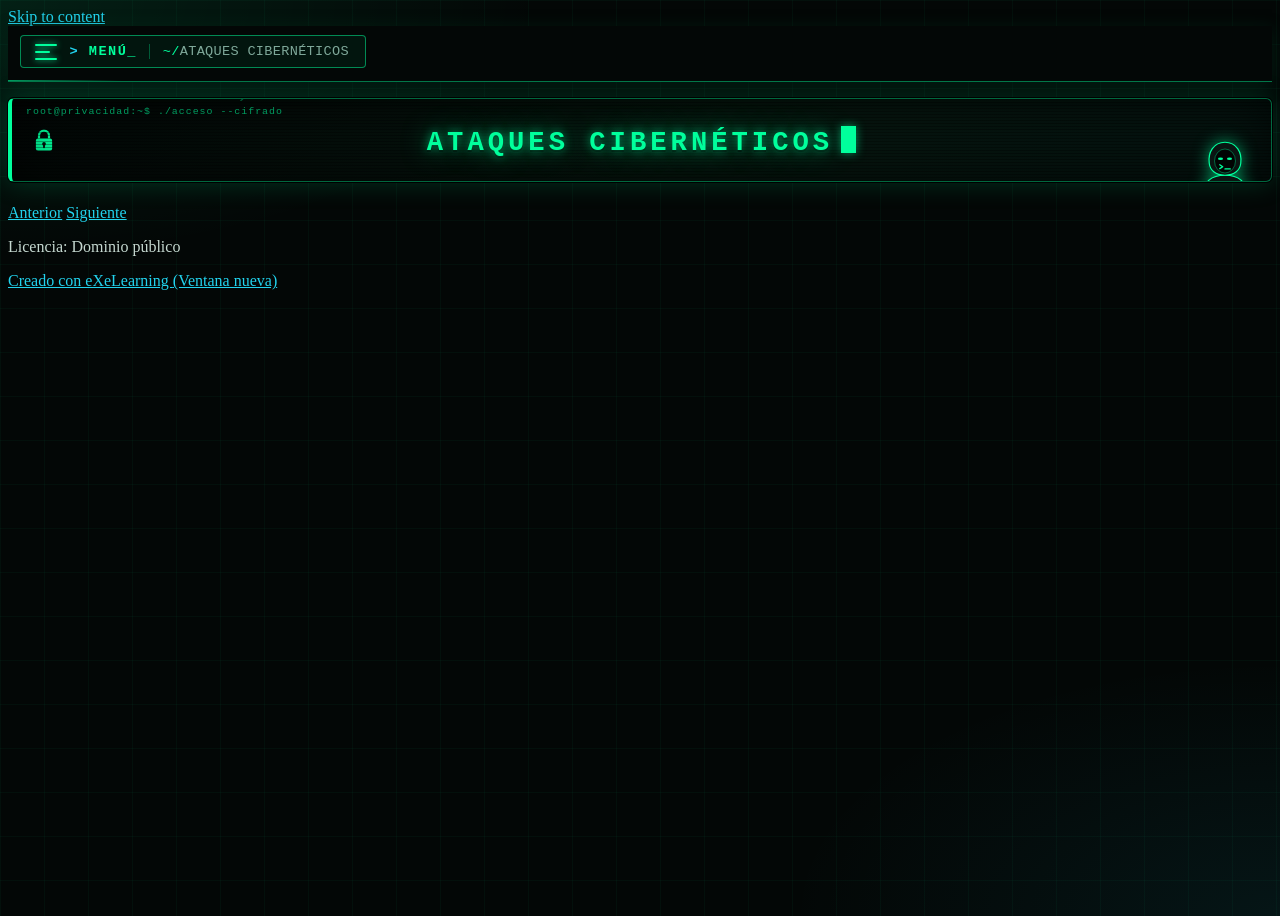
==== seguridad-y-privacidad-de-la-comunicacion_web/html/ataques-ciberneticos.html @ 0cee9935 "Actualización del sitio" ====
<!DOCTYPE html>
<html lang="es" id="exe-page-mvj1wdok-emo0sahao">
<head>
<meta charset="utf-8">
<meta name="generator" content="eXeLearning v4.0.5">
<meta name="viewport" content="width=device-width, initial-scale=1">
<title>ATAQUES CIBERNÉTICOS | Seguridad y Privacidad de la Comunicación</title>
<link rel="icon" type="image/x-icon" href="../libs/favicon.ico">
<script>document.querySelector("html").classList.add("js");</script><script src="../libs/jquery/jquery.min.js"> </script><script src="../libs/common_i18n.js"> </script><script src="../libs/common.js"> </script><script src="../libs/exe_export.js"> </script><script src="../libs/bootstrap/bootstrap.bundle.min.js"> </script><link rel="stylesheet" href="../libs/bootstrap/bootstrap.min.css">
<link rel="stylesheet" href="../content/css/base.css"><script src="../theme/style.js"> </script><link rel="stylesheet" href="../theme/content.css">
</head>
<body class="exe-export exe-web-site">
<script>document.body.className+=" js"</script>
<div class="exe-content exe-export pre-js siteNav-hidden"><a href="#page-mvj1wdok-emo0sahao" id="skipNav">Skip to content</a> <nav id="siteNav">
<ul>
<li> <a href="../index.html" class="main-node no-ch">INTRODUCCIÓN</a>
</li>
<li> <a href="../html/objetivo.html" class="no-ch">OBJETIVO</a>
</li>
<li class="current-page-parent"> <a href="../html/desarrollo-de-temas.html" class="daddy">DESARROLLO DE TEMAS</a>
<ul class="other-section">
<li class="active"> <a href="../html/ataques-ciberneticos.html" class="active no-ch">ATAQUES CIBERNÉTICOS</a>
</li>
<li> <a href="../html/principios-de-la-seguridad-confidencialidad-integr.html" class="no-ch">PRINCIPIOS DE LA SEGURIDAD: CONFIDENCIALIDAD, INTEGRIDAD Y DISPONIBILIDAD</a>
</li>
<li> <a href="../html/comunicacion-digital-y-sus-riesgos.html" class="no-ch">COMUNICACIÓN DIGITAL Y SUS RIESGOS</a>
</li>
<li> <a href="../html/buenas-practicas-de-seguridad-y-privacidad.html" class="no-ch">BUENAS PRÁCTICAS DE SEGURIDAD Y PRIVACIDAD</a>
</li>
<li> <a href="../html/marco-legal-en-mexico.html" class="no-ch">MARCO LEGAL EN MÉXICO</a>
</li>
<li> <a href="../html/que-hacer-si-eres-victima-de-un-fraude.html" class="no-ch">QUÉ HACER SI ERES VICTIMA DE UN FRAUDE</a>
</li>
</ul>
</li>
<li> <a href="../html/referencias.html" class="no-ch">REFERENCIAS</a>
</li>
</ul>
</nav><main id="page-mvj1wdok-emo0sahao" class="page"> 
<header class="main-header">
<div class="package-header"><p class="package-title">Seguridad y Privacidad de la Comunicación</p></div>
<div class="page-header"><h1 class="page-title">ATAQUES CIBERNÉTICOS</h1></div>
</header><div id="page-content-page-mvj1wdok-emo0sahao" class="page-content">

</div></main><div class="nav-buttons">
<a href="../html/desarrollo-de-temas.html" title="Anterior" class="nav-button nav-button-left"><span>Anterior</span></a>
<a href="../html/principios-de-la-seguridad-confidencialidad-integr.html" title="Siguiente" class="nav-button nav-button-right"><span>Siguiente</span></a>
</div>
<footer id="siteFooter"><div id="siteFooterContent"> <div id="packageLicense" class=""> <p> <span class="license-label">Licencia: </span><span class="license">Dominio público</span></p>
</div>
</div></footer>
</div>
<p id="made-with-eXe"> <a href="https://exelearning.net/" target="_blank" rel="noopener"> <span>Creado con eXeLearning <span>(Ventana nueva)</span></span></a></p>
</body>
</html>
---- seguridad-y-privacidad-de-la-comunicacion_web/theme/content.css ----
/* ==========================================================
   ESTILO: PRIVACIDAD HACKER (v1)  ·  eXeLearning
   Terminal oscura, verde neón y lluvia de código. Pensado para
   contenidos de privacidad, seguridad y hacking ético.
   IMPORTANTE: solo se estilan clases del CONTENIDO (y la barra
   de navegación de la página exportada), nunca elementos
   genéricos (button, nav, h1, a...) para no alterar la interfaz
   del editor.
   ========================================================== */

:root {
  --hk-bg: #030706;
  --hk-panel: #07110e;
  --hk-green: #00ff9c;
  --hk-cyan: #22d3ee;
  --hk-red: #ff3b5c;
  --hk-amber: #ffb703;
  --hk-ink: #c5d8d0;
  --hk-muted: #7fa89a;
  --hk-line: rgba(0, 255, 156, .28);
  --hk-mono: "JetBrains Mono", "Fira Code", "Cascadia Code", "Cascadia Mono", Consolas, "Courier New", monospace;
  --hk-sans: "Segoe UI", "Inter", system-ui, -apple-system, "Helvetica Neue", Arial, sans-serif;

  /* color del título (cambia cada 10 s) */
  --hk-title-color: #00ff9c;
  --hk-title-glow: rgba(0, 255, 156, .55);

  /* dibujos incrustados */
  --hk-hood: url("data:image/svg+xml,%3Csvg xmlns='http://www.w3.org/2000/svg' viewBox='0 0 64 72'%3E%3Cpath d='M4 72C4 54 16 47 32 47s28 7 28 25z' fill='%230a1512' stroke='%2300ff9c' stroke-width='1.6' stroke-linejoin='round'/%3E%3Cpath d='M32 3C17 3 9 16 11 31c1 9 8 16 21 16s20-7 21-16C55 16 47 3 32 3z' fill='%230a1512' stroke='%2300ff9c' stroke-width='1.6'/%3E%3Cellipse cx='32' cy='28' rx='14' ry='16' fill='%23010403' stroke='%2300ff9c' stroke-opacity='.5'/%3E%3Cellipse cx='26' cy='25' rx='3.4' ry='1.8' fill='%2300ff9c'/%3E%3Cellipse cx='38' cy='25' rx='3.4' ry='1.8' fill='%2300ff9c'/%3E%3Cpath d='M25 33l4 2.6-4 2.6' fill='none' stroke='%2300ff9c' stroke-width='1.8' stroke-linecap='round' stroke-linejoin='round'/%3E%3Cpath d='M32 38.5h7' stroke='%2300ff9c' stroke-width='1.8' stroke-linecap='round'/%3E%3Cpath d='M24 58h16M20 64h24' stroke='%2300ff9c' stroke-opacity='.35' stroke-width='1.2' stroke-linecap='round'/%3E%3C/svg%3E");
  --hk-lock: url("data:image/svg+xml,%3Csvg xmlns='http://www.w3.org/2000/svg' viewBox='0 0 32 40'%3E%3Cpath d='M8 18v-5a8 8 0 0 1 16 0v5' fill='none' stroke='%2300ff9c' stroke-width='3.5' stroke-linecap='round'/%3E%3Crect x='3' y='17' width='26' height='20' rx='4' fill='%2300ff9c'/%3E%3Ccircle cx='16' cy='26' r='3' fill='%2304100c'/%3E%3Crect x='14.5' y='27' width='3' height='6' rx='1.5' fill='%2304100c'/%3E%3C/svg%3E");
  --hk-rain: url("data:image/svg+xml,%3Csvg xmlns='http://www.w3.org/2000/svg' width='160' height='220'%3E%3Cg fill='%2300ff9c' font-family='monospace' font-size='13'%3E%3Ctext x='2' y='72' fill-opacity='0.05'%3EF%3C/text%3E%3Ctext x='2' y='89' fill-opacity='0.07'%3E7%3C/text%3E%3Ctext x='2' y='106' fill-opacity='0.1'%3E%25%3C/text%3E%3Ctext x='2' y='123' fill-opacity='0.14'%3E9%3C/text%3E%3Ctext x='2' y='140' fill-opacity='0.2'%3EB%3C/text%3E%3Ctext x='2' y='157' fill-opacity='0.26'%3EA%3C/text%3E%3Ctext x='2' y='174' fill-opacity='0.33'%3E%23%3C/text%3E%3Ctext x='2' y='191' fill-opacity='0.41'%3E7%3C/text%3E%3Ctext x='2' y='208' fill-opacity='0.5'%3EF%3C/text%3E%3Ctext x='18' y='32' fill-opacity='0.05'%3E%23%3C/text%3E%3Ctext x='18' y='49' fill-opacity='0.06'%3EA%3C/text%3E%3Ctext x='18' y='66' fill-opacity='0.08'%3E1%3C/text%3E%3Ctext x='18' y='83' fill-opacity='0.12'%3EF%3C/text%3E%3Ctext x='18' y='100' fill-opacity='0.15'%3EC%3C/text%3E%3Ctext x='18' y='117' fill-opacity='0.2'%3EA%3C/text%3E%3Ctext x='18' y='134' fill-opacity='0.25'%3E1%3C/text%3E%3Ctext x='18' y='151' fill-opacity='0.3'%3E7%3C/text%3E%3Ctext x='18' y='168' fill-opacity='0.36'%3E%23%3C/text%3E%3Ctext x='18' y='185' fill-opacity='0.43'%3E$%3C/text%3E%3Ctext x='18' y='202' fill-opacity='0.5'%3E3%3C/text%3E%3Ctext x='34' y='89' fill-opacity='0.05'%3EE%3C/text%3E%3Ctext x='34' y='106' fill-opacity='0.08'%3EF%3C/text%3E%3Ctext x='34' y='123' fill-opacity='0.15'%3E3%3C/text%3E%3Ctext x='34' y='140' fill-opacity='0.25'%3E$%3C/text%3E%3Ctext x='34' y='157' fill-opacity='0.36'%3E9%3C/text%3E%3Ctext x='34' y='174' fill-opacity='0.5'%3E3%3C/text%3E%3Ctext x='50' y='92' fill-opacity='0.05'%3E0%3C/text%3E%3Ctext x='50' y='109' fill-opacity='0.08'%3E%25%3C/text%3E%3Ctext x='50' y='126' fill-opacity='0.13'%3E7%3C/text%3E%3Ctext x='50' y='143' fill-opacity='0.2'%3E1%3C/text%3E%3Ctext x='50' y='160' fill-opacity='0.29'%3E0%3C/text%3E%3Ctext x='50' y='177' fill-opacity='0.39'%3E0%3C/text%3E%3Ctext x='50' y='194' fill-opacity='0.5'%3EB%3C/text%3E%3Ctext x='66' y='89' fill-opacity='0.05'%3E0%3C/text%3E%3Ctext x='66' y='106' fill-opacity='0.08'%3E%23%3C/text%3E%3Ctext x='66' y='123' fill-opacity='0.13'%3EF%3C/text%3E%3Ctext x='66' y='140' fill-opacity='0.2'%3ED%3C/text%3E%3Ctext x='66' y='157' fill-opacity='0.29'%3EF%3C/text%3E%3Ctext x='66' y='174' fill-opacity='0.39'%3E9%3C/text%3E%3Ctext x='66' y='191' fill-opacity='0.5'%3E%25%3C/text%3E%3Ctext x='82' y='79' fill-opacity='0.05'%3EB%3C/text%3E%3Ctext x='82' y='96' fill-opacity='0.08'%3E3%3C/text%3E%3Ctext x='82' y='113' fill-opacity='0.13'%3EC%3C/text%3E%3Ctext x='82' y='130' fill-opacity='0.2'%3EF%3C/text%3E%3Ctext x='82' y='147' fill-opacity='0.29'%3E0%3C/text%3E%3Ctext x='82' y='164' fill-opacity='0.39'%3E3%3C/text%3E%3Ctext x='82' y='181' fill-opacity='0.5'%3E1%3C/text%3E%3Ctext x='98' y='48' fill-opacity='0.05'%3EE%3C/text%3E%3Ctext x='98' y='65' fill-opacity='0.07'%3E7%3C/text%3E%3Ctext x='98' y='82' fill-opacity='0.1'%3E%25%3C/text%3E%3Ctext x='98' y='99' fill-opacity='0.14'%3E1%3C/text%3E%3Ctext x='98' y='116' fill-opacity='0.2'%3E$%3C/text%3E%3Ctext x='98' y='133' fill-opacity='0.26'%3EC%3C/text%3E%3Ctext x='98' y='150' fill-opacity='0.33'%3ED%3C/text%3E%3Ctext x='98' y='167' fill-opacity='0.41'%3E%23%3C/text%3E%3Ctext x='98' y='184' fill-opacity='0.5'%3EB%3C/text%3E%3Ctext x='114' y='31' fill-opacity='0.05'%3E0%3C/text%3E%3Ctext x='114' y='48' fill-opacity='0.06'%3E1%3C/text%3E%3Ctext x='114' y='65' fill-opacity='0.09'%3E9%3C/text%3E%3Ctext x='114' y='82' fill-opacity='0.13'%3E%23%3C/text%3E%3Ctext x='114' y='99' fill-opacity='0.17'%3E1%3C/text%3E%3Ctext x='114' y='116' fill-opacity='0.23'%3EE%3C/text%3E%3Ctext x='114' y='133' fill-opacity='0.29'%3E1%3C/text%3E%3Ctext x='114' y='150' fill-opacity='0.35'%3E%25%3C/text%3E%3Ctext x='114' y='167' fill-opacity='0.42'%3EC%3C/text%3E%3Ctext x='114' y='184' fill-opacity='0.5'%3EE%3C/text%3E%3Ctext x='130' y='15' fill-opacity='0.05'%3E%25%3C/text%3E%3Ctext x='130' y='32' fill-opacity='0.08'%3E3%3C/text%3E%3Ctext x='130' y='49' fill-opacity='0.15'%3E0%3C/text%3E%3Ctext x='130' y='66' fill-opacity='0.25'%3EB%3C/text%3E%3Ctext x='130' y='83' fill-opacity='0.36'%3EB%3C/text%3E%3Ctext x='130' y='100' fill-opacity='0.5'%3E0%3C/text%3E%3Ctext x='146' y='61' fill-opacity='0.05'%3E$%3C/text%3E%3Ctext x='146' y='78' fill-opacity='0.07'%3EE%3C/text%3E%3Ctext x='146' y='95' fill-opacity='0.1'%3EE%3C/text%3E%3Ctext x='146' y='112' fill-opacity='0.14'%3E1%3C/text%3E%3Ctext x='146' y='129' fill-opacity='0.2'%3E9%3C/text%3E%3Ctext x='146' y='146' fill-opacity='0.26'%3E3%3C/text%3E%3Ctext x='146' y='163' fill-opacity='0.33'%3EB%3C/text%3E%3Ctext x='146' y='180' fill-opacity='0.41'%3E%23%3C/text%3E%3Ctext x='146' y='197' fill-opacity='0.5'%3E3%3C/text%3E%3C/g%3E%3C/svg%3E");
  --hk-rain-layer: var(--hk-rain);
}
/* si style.js dibuja la lluvia en un <canvas>, se quita la de respaldo */
:root.hk-rain-on { --hk-rain-layer: none; }

/* ---------- TÍTULO (página y proyecto): banner de terminal ---------- */
.page-title,
:is(.exe-web-site, .exe-single-page) .package-title {
  position: relative;
  isolation: isolate;
  box-sizing: border-box;
  min-height: 84px;
  margin: 1rem 0 1.4rem;
  padding: 1.3rem clamp(90px, 13vw, 170px) .9rem;
  display: flex;
  align-items: center;
  justify-content: center;
  overflow: hidden;
  text-align: center;
  font-family: var(--hk-mono);
  font-size: clamp(1.1rem, 2.6vw, 1.7rem);
  font-weight: 800;
  line-height: 1.25;
  letter-spacing: 4px;
  text-transform: uppercase;
  color: var(--hk-title-color);
  text-shadow: 0 0 10px var(--hk-title-glow), 0 0 26px var(--hk-title-glow), 0 2px 0 #000;
  border: 1px solid rgba(0, 255, 156, .4);
  border-left: 4px solid var(--hk-green);
  border-radius: 6px;
  box-shadow: 0 0 0 1px #000, 0 0 28px rgba(0, 255, 156, .18), inset 0 0 50px rgba(0, 0, 0, .65);
  background-color: #020605;
  background-image:
    repeating-linear-gradient(0deg, rgba(0, 0, 0, .30) 0 1px, transparent 1px 3px),
    linear-gradient(100deg, transparent 0, rgba(0, 255, 156, .12) 50%, transparent 100%),
    var(--hk-lock),
    var(--hk-rain-layer),
    linear-gradient(135deg, #020605, #07160f 55%, #04120f);
  background-repeat: repeat, no-repeat, no-repeat, repeat, no-repeat;
  background-size: auto, 40% 100%, 20px 26px, 160px 220px, 100% 100%;
  background-position: 0 0, -70% 0, 22px 50%, 0 0, 0 0;
  animation:
    hk-bg 9s linear infinite,
    hk-glitch 6s infinite,
    hk-title-colors 50s linear infinite;
}

/* prompt de consola arriba a la izquierda */
.page-title::before,
:is(.exe-web-site, .exe-single-page) .package-title::before {
  content: "root@privacidad:~$ ./acceso --cifrado";
  position: absolute;
  top: 7px;
  left: 14px;
  z-index: 2;
  color: rgba(0, 255, 156, .6);
  font-size: .62rem;
  font-weight: 400;
  letter-spacing: 1px;
  text-transform: none;
  text-shadow: none;
  white-space: nowrap;
  pointer-events: none;
}
/* encapuchado flotando a la derecha */
.page-title::after,
:is(.exe-web-site, .exe-single-page) .package-title::after {
  content: "";
  position: absolute;
  top: 50%;
  right: 22px;
  z-index: 2;
  width: 48px;
  height: 54px;
  background: var(--hk-hood) center / contain no-repeat;
  filter: drop-shadow(0 0 8px rgba(0, 255, 156, .55));
  pointer-events: none;
  animation: hk-float 6s ease-in-out infinite;
}

@keyframes hk-float {
  0%, 100% { transform: translateY(-56%) rotate(-3deg); }
  50%      { transform: translateY(-44%) rotate(3deg); }
}
/* barrido de luz + lluvia de respaldo (sin JavaScript) */
@keyframes hk-bg {
  from { background-position: 0 0, -70% 0, 22px 50%, 0 0, 0 0; }
  to   { background-position: 0 0, 170% 0, 22px 50%, 0 440px, 0 0; }
}
/* interferencia: breves saltos con aberración cromática */
@keyframes hk-glitch {
  0%, 90%, 100% {
    text-shadow: 0 0 10px var(--hk-title-glow), 0 0 26px var(--hk-title-glow), 0 2px 0 #000;
    transform: none;
  }
  91% { text-shadow: -3px 0 var(--hk-red), 3px 0 var(--hk-cyan), 0 0 12px var(--hk-title-glow); transform: translateX(-2px); }
  93% { text-shadow: 3px 0 var(--hk-red), -3px 0 var(--hk-cyan), 0 0 12px var(--hk-title-glow); transform: translateX(2px); }
  95% { text-shadow: -2px 1px var(--hk-red), 2px -1px var(--hk-cyan), 0 0 12px var(--hk-title-glow); transform: translateX(-1px); }
  97% { text-shadow: 2px 0 var(--hk-cyan), 0 0 12px var(--hk-title-glow); transform: none; }
}

/* ---------- COLOR DEL TÍTULO: cambia cada 10 s ----------
   - Con style.js: el color se elige AL AZAR de la paleta cada 10 s.
   - Sin style.js: se recorre la paleta en orden, también cada 10 s. */
@keyframes hk-title-colors {
  0%, 18%   { --hk-title-color: #00ff9c; --hk-title-glow: rgba(0, 255, 156, .55); }
  20%, 38%  { --hk-title-color: #22d3ee; --hk-title-glow: rgba(34, 211, 238, .55); }
  40%, 58%  { --hk-title-color: #ffb703; --hk-title-glow: rgba(255, 183, 3, .50); }
  60%, 78%  { --hk-title-color: #ff3b5c; --hk-title-glow: rgba(255, 59, 92, .50); }
  80%, 98%  { --hk-title-color: #b794ff; --hk-title-glow: rgba(183, 148, 255, .50); }
  100%      { --hk-title-color: #00ff9c; --hk-title-glow: rgba(0, 255, 156, .55); }
}
.hk-rand :is(.page-title, .package-title) {
  animation: hk-bg 9s linear infinite, hk-glitch 6s infinite;
  transition: color 1.2s ease;
}

/* lienzo de la lluvia de código (lo crea style.js) */
.hk-rain {
  position: absolute;
  inset: 0;
  z-index: -1;
  width: 100%;
  height: 100%;
  opacity: .42;
  pointer-events: none;
}
/* texto descifrado y cursor de bloque (los crea style.js) */
.hk-w { text-wrap: balance; }
.hk-t { position: relative; }
.hk-cursor {
  display: inline-block;
  width: .55em;
  height: 1em;
  margin-left: .3em;
  vertical-align: -.12em;
  background: currentColor;
  box-shadow: 0 0 10px var(--hk-title-glow);
  animation: hk-blink 1s steps(1) infinite;
}
@keyframes hk-blink { 50% { opacity: 0; } }

/* ---------- CAJAS DE CONTENIDO (iDevices) ----------
   Ventana de terminal: panel oscuro liso con esquinas marcadas. */
.box {
  position: relative;
  color: var(--hk-ink);
  color-scheme: dark;
  border: 1px solid var(--hk-line);
  border-radius: 6px;
  box-shadow: 0 0 0 1px rgba(0, 0, 0, .55), 0 2px 12px rgba(0, 0, 0, .35);
  /* fondo liso y mate: sin patrones para no cansar la vista */
  background: #0a1411;
  transition: border-color .25s, box-shadow .25s;
}
/* texto de lectura en un verde-gris suave (no blanco puro) */
.box-content :is(p, li, td, th, dd, dt) { color: var(--hk-ink); }
.box-content :is(h2, h3, h4) { color: #a8f0d4; }
.box:hover {
  border-color: rgba(0, 255, 156, .55);
  box-shadow: 0 0 0 1px rgba(0, 0, 0, .55), 0 0 18px rgba(0, 255, 156, .10);
}
/* esquinas tipo "mira" */
.box::before,
.box::after {
  content: "";
  position: absolute;
  width: 16px;
  height: 16px;
  border: 0 solid var(--hk-green);
  pointer-events: none;
}
.box::before { top: -1px; left: -1px; border-top-width: 2px; border-left-width: 2px; border-top-left-radius: 6px; }
.box::after  { right: -1px; bottom: -1px; border-right-width: 2px; border-bottom-width: 2px; border-bottom-right-radius: 6px; }

.box-title {
  color: var(--hk-green);
  font-family: var(--hk-mono);
  font-weight: 700;
  letter-spacing: .5px;
  text-shadow: 0 0 10px rgba(0, 255, 156, .35);
}
.box-title::before { content: "> "; color: var(--hk-cyan); }
.exe-web-site .box-head {
  padding-bottom: .5rem;
  border-bottom: 1px dashed rgba(0, 255, 156, .4);
}

/* botón "Ocultar/Mostrar contenido": botón de terminal */
.exe-web-site :is(.box-toggle, .box-head button) {
  padding: .25rem .85rem;
  color: var(--hk-green);
  font-family: var(--hk-mono);
  font-size: .78rem;
  font-weight: 700;
  letter-spacing: .5px;
  background: rgba(0, 255, 156, .06);
  border: 1px solid rgba(0, 255, 156, .55);
  border-radius: 3px;
  cursor: pointer;
  transition: background .2s, color .2s, box-shadow .2s;
}
.exe-web-site :is(.box-toggle, .box-head button):hover,
.exe-web-site :is(.box-toggle, .box-head button):focus-visible {
  color: #02100b;
  background: var(--hk-green);
  box-shadow: 0 0 14px rgba(0, 255, 156, .5);
  outline: none;
}

/* ---------- TEXTO DE LOS TEMAS (solo dentro del iDevice de texto) ---------- */
.exe-text {
  margin: .6rem 0;
  padding: .9rem 1.3rem;
  color: var(--hk-ink);
  font-family: var(--hk-sans);
  font-size: 1.04rem;
  line-height: 1.8;
  background: rgba(0, 255, 156, .035);
  border-left: 3px solid var(--hk-green);
  border-radius: 0 6px 6px 0;
  box-shadow: inset 0 0 30px rgba(0, 0, 0, .35);
}
.exe-text p { margin: 0 0 .95rem; }
.exe-text p:last-child { margin-bottom: 0; }
.exe-text strong { color: #fff; text-shadow: 0 0 8px rgba(0, 255, 156, .35); }
.exe-text em { color: #bfeee0; }
.exe-text h2, .exe-text h3, .exe-text h4 {
  color: var(--hk-green);
  font-family: var(--hk-mono);
  text-shadow: 0 0 10px rgba(0, 255, 156, .3);
}
.exe-text h2 { padding-bottom: .25rem; border-bottom: 1px solid rgba(0, 255, 156, .5); }
.exe-text h2::before { content: "## "; color: var(--hk-cyan); }
.exe-text h3::before { content: "### "; color: var(--hk-cyan); }
.exe-text a {
  color: var(--hk-cyan);
  text-decoration-style: dotted;
  text-underline-offset: 3px;
}
.exe-text a:hover { color: #fff; text-shadow: 0 0 8px var(--hk-cyan); }
.exe-text li::marker { color: var(--hk-green); }
.exe-text hr { border: 0; border-top: 1px dashed rgba(0, 255, 156, .4); }
/* citas = alertas */
.exe-text blockquote {
  margin: 1.2rem 0;
  padding: .8rem 1.1rem;
  background: rgba(255, 183, 3, .07);
  border-left: 4px solid var(--hk-amber);
  border-radius: 0 6px 6px 0;
}
.exe-text code {
  padding: .1rem .4rem;
  color: var(--hk-green);
  font-family: var(--hk-mono);
  font-size: .92em;
  background: #010504;
  border: 1px solid rgba(0, 255, 156, .25);
  border-radius: 3px;
}
.exe-text pre {
  margin: 1rem 0;
  padding: .9rem 1.1rem;
  overflow-x: auto;
  color: var(--hk-green);
  font-family: var(--hk-mono);
  line-height: 1.55;
  background: #010504;
  border: 1px solid rgba(0, 255, 156, .3);
  border-radius: 4px;
  box-shadow: inset 0 0 24px rgba(0, 255, 156, .05);
}
.exe-text pre code { padding: 0; background: none; border: 0; }
.exe-text table { border-collapse: collapse; }
.exe-text th, .exe-text td { padding: .45rem .8rem; border: 1px solid rgba(0, 255, 156, .3); }
.exe-text th { color: var(--hk-green); font-family: var(--hk-mono); background: rgba(0, 255, 156, .08); }

/* ---------- EXTRAS PARA ESCRIBIR EN EL TEXTO (opcionales) ----------
   <span class="hk-censurado">dato privado</span>  → barra negra; se revela al pasar el cursor
   <div class="hk-terminal">$ nmap -sV 192.168.1.1</div> → bloque de consola */
.hk-censurado {
  padding: 0 .3em;
  color: transparent;
  cursor: help;
  background: repeating-linear-gradient(45deg, #000 0 6px, #12231d 6px 12px);
  border-radius: 2px;
  transition: color .25s, background .25s;
}
.hk-censurado:hover { color: var(--hk-green); background: #000; }
.hk-terminal {
  margin: 1rem 0;
  padding: .8rem 1rem;
  color: var(--hk-green);
  font-family: var(--hk-mono);
  font-size: .95rem;
  white-space: pre-wrap;
  background: #010504;
  border: 1px solid rgba(0, 255, 156, .3);
  border-radius: 4px;
}
.hk-terminal::before {
  content: "root@privacidad:~#";
  display: block;
  margin-bottom: .4rem;
  color: var(--hk-muted);
  font-size: .75rem;
}

/* ---------- VÍDEOS (YouTube, Vimeo, <video>...) ----------
   style.js envuelve cada vídeo en una "ventana de reproducción":
   barra superior con puntos, nombre de archivo e indicador de señal.
   Sin JavaScript queda un marco doble de respaldo. */
.hk-video {
  position: relative;
  box-sizing: border-box;
  display: block;
  width: fit-content;
  max-width: 100%;
  margin: 1.6rem auto;
  padding: 0 12px 12px;
  overflow: hidden;
  background: #020605;
  border: 1px solid rgba(0, 255, 156, .55);
  border-radius: 8px;
  box-shadow: 0 0 0 1px #000, 0 0 32px rgba(0, 255, 156, .2), 0 10px 30px rgba(0, 0, 0, .55);
}
.hk-video-bar {
  display: flex;
  align-items: center;
  gap: .7rem;
  margin: 0 -12px 12px;
  padding: .45rem .8rem;
  text-align: left;
  color: var(--hk-green);
  font-family: var(--hk-mono);
  font-size: .72rem;
  letter-spacing: 1px;
  background: linear-gradient(90deg, rgba(0, 255, 156, .18), rgba(0, 255, 156, .03));
  border-bottom: 1px solid rgba(0, 255, 156, .4);
}
/* tres puntos de ventana: rojo, ámbar y verde */
.hk-video-dots {
  flex: none;
  width: 46px;
  height: 10px;
  background:
    radial-gradient(circle at 5px 5px, var(--hk-red) 4px, transparent 4.6px) 0 0 / 10px 10px no-repeat,
    radial-gradient(circle at 5px 5px, var(--hk-amber) 4px, transparent 4.6px) 18px 0 / 10px 10px no-repeat,
    radial-gradient(circle at 5px 5px, var(--hk-green) 4px, transparent 4.6px) 36px 0 / 10px 10px no-repeat;
}
.hk-video-name {
  flex: 1;
  min-width: 0;
  overflow: hidden;
  white-space: nowrap;
  text-overflow: ellipsis;
}
.hk-video-live { flex: none; color: var(--hk-muted); text-transform: uppercase; }
.hk-video-live::before {
  content: "";
  display: inline-block;
  width: 7px;
  height: 7px;
  margin-right: .45rem;
  vertical-align: 1px;
  background: var(--hk-green);
  border-radius: 50%;
  box-shadow: 0 0 8px var(--hk-green);
  animation: hk-blink 1.4s steps(1) infinite;
}
.hk-video > :is(iframe, video) {
  display: block;
  max-width: 100%;
  margin: 0 auto;
  background: #000;
  border: 1px solid rgba(0, 255, 156, .3);
  border-radius: 4px;
}
/* respaldo sin JavaScript: marco doble con resplandor */
.box :is(iframe[src*="youtube"], iframe[src*="youtu.be"], iframe[src*="vimeo"],
         iframe[src*="dailymotion"], iframe[src*="peertube"], video):not(.hk-in) {
  max-width: 100%;
  margin-block: 14px;
  background: #000;
  border: 1px solid rgba(0, 255, 156, .65);
  border-radius: 6px;
  box-shadow: 0 0 0 6px #020605, 0 0 0 7px rgba(0, 255, 156, .55), 0 0 30px 8px rgba(0, 255, 156, .2);
}
@media (max-width: 520px) {
  .hk-video-dots { display: none; }
}

/* ---------- SOLO EN LA PÁGINA EXPORTADA / VISTA PREVIA ---------- */
:is(.exe-web-site, .exe-single-page) {
  min-height: 100vh;
  color: var(--hk-ink);
  color-scheme: dark;
  background-color: var(--hk-bg);
  background-image:
    radial-gradient(ellipse 60% 40% at 0% 0%, rgba(0, 255, 156, .10), transparent 70%),
    radial-gradient(ellipse 55% 40% at 100% 100%, rgba(34, 211, 238, .07), transparent 70%),
    linear-gradient(rgba(0, 255, 156, .035) 1px, transparent 1px),
    linear-gradient(90deg, rgba(0, 255, 156, .035) 1px, transparent 1px);
  background-size: auto, auto, 44px 44px, 44px 44px;
  background-repeat: no-repeat, no-repeat, repeat, repeat;
  scrollbar-color: rgba(0, 255, 156, .5) #020605;
}
/* enlaces sueltos: bajo peso para que cualquier clase los sobreescriba */
:where(.exe-web-site, .exe-single-page) a { color: var(--hk-cyan); }
:is(.exe-web-site, .exe-single-page) ::selection { color: #02100b; background: var(--hk-green); }

/* ==========================================================
   MENÚ HAMBURGUESA  (☰ → ✕)
   Barra superior fija con el botón de 3 rayas. Al pulsarlo se
   despliega un panel con las páginas numeradas [01], [02]… y un
   encapuchado asomado. Con style.js se abre/cierra al hacer clic;
   sin él, se abre al pasar el cursor o al tocar la barra.
   ========================================================== */
.exe-web-site #siteNav {
  --hk-w: min(330px, calc(100vw - 24px));
  position: sticky;
  top: 0;
  z-index: 1000;
  box-sizing: border-box;
  width: 100%;
  min-height: 56px;
  margin: 0;
  padding: 0;
  float: none;
  background-color: #030706;
  /* línea de escaneo que recorre el borde inferior */
  background-image: linear-gradient(90deg, transparent, var(--hk-green), transparent);
  background-repeat: no-repeat;
  background-size: 30% 1px;
  background-position: -30% 100%;
  border-bottom: 1px solid rgba(0, 255, 156, .45);
  box-shadow: 0 4px 18px rgba(0, 255, 156, .10), 0 4px 14px rgba(0, 0, 0, .6);
  animation: hk-navscan 6s linear infinite;
}
@keyframes hk-navscan { to { background-position: 130% 100%; } }
.exe-web-site #main { margin-left: 0; }

/* --- botón de 3 rayas (lo crea style.js) --- */
.exe-web-site #siteNav .hk-burger {
  display: inline-flex;
  align-items: center;
  gap: .75rem;
  margin: 9px 12px;
  padding: .5rem 1rem .5rem .9rem;
  color: var(--hk-green);
  font-family: var(--hk-mono);
  font-size: .85rem;
  font-weight: 700;
  letter-spacing: 1.5px;
  text-transform: uppercase;
  background: rgba(0, 255, 156, .06);
  border: 1px solid rgba(0, 255, 156, .5);
  border-radius: 4px;
  cursor: pointer;
  transition: background .2s, border-color .2s, box-shadow .2s;
}
.exe-web-site #siteNav .hk-burger:hover,
.exe-web-site #siteNav .hk-burger:focus-visible,
.exe-web-site #siteNav.hk-open .hk-burger {
  background: rgba(0, 255, 156, .16);
  border-color: var(--hk-green);
  box-shadow: 0 0 14px rgba(0, 255, 156, .3);
  outline: none;
}
.exe-web-site #siteNav .hk-label::before { content: "> "; color: var(--hk-cyan); }
.exe-web-site #siteNav .hk-label::after  { content: "_"; animation: hk-blink 1s steps(1) infinite; }
.exe-web-site #siteNav .hk-current {
  max-width: 40vw;
  padding-left: .8rem;
  overflow: hidden;
  color: var(--hk-muted);
  font-weight: 400;
  letter-spacing: .3px;
  text-transform: none;
  white-space: nowrap;
  text-overflow: ellipsis;
  border-left: 1px solid rgba(0, 255, 156, .3);
}
.exe-web-site #siteNav .hk-current::before { content: "~/"; color: var(--hk-green); }

/* las 3 rayas: la del medio es más corta; al abrir se vuelven una X */
.exe-web-site #siteNav .hk-bars {
  position: relative;
  display: block;
  width: 15px;
  height: 2px;
  margin-right: 7px;
  background: var(--hk-green);
  border-radius: 2px;
  box-shadow: 0 0 6px var(--hk-green);
  transition: background .2s;
}
.exe-web-site #siteNav .hk-bars::before,
.exe-web-site #siteNav .hk-bars::after {
  content: "";
  position: absolute;
  left: 0;
  width: 22px;
  height: 2px;
  background: var(--hk-green);
  border-radius: 2px;
  box-shadow: 0 0 6px var(--hk-green);
  transition: transform .25s ease, top .25s ease;
}
.exe-web-site #siteNav .hk-bars::before { top: -7px; }
.exe-web-site #siteNav .hk-bars::after  { top: 7px; }
.exe-web-site #siteNav.hk-open .hk-bars { background: transparent; box-shadow: none; }
.exe-web-site #siteNav.hk-open .hk-bars::before { top: 0; transform: rotate(45deg); }
.exe-web-site #siteNav.hk-open .hk-bars::after  { top: 0; transform: rotate(-45deg); }

/* --- respaldo sin JavaScript: las 3 rayas dibujadas con CSS --- */
.exe-web-site #siteNav:not(.hk-js)::before {
  content: "MENÚ";
  position: absolute;
  left: 12px;
  top: 9px;
  box-sizing: border-box;
  height: 38px;
  padding: 0 1rem 0 46px;
  color: var(--hk-green);
  font-family: var(--hk-mono);
  font-size: .85rem;
  font-weight: 700;
  line-height: 36px;
  letter-spacing: 1.5px;
  background-color: rgba(0, 255, 156, .06);
  background-image:
    linear-gradient(var(--hk-green), var(--hk-green)),
    linear-gradient(var(--hk-green), var(--hk-green)),
    linear-gradient(var(--hk-green), var(--hk-green));
  background-repeat: no-repeat;
  background-size: 22px 2px, 15px 2px, 22px 2px;
  background-position: 12px 11px, 12px 17px, 12px 23px;
  border: 1px solid rgba(0, 255, 156, .5);
  border-radius: 4px;
}

/* --- panel desplegable --- */
.exe-web-site #siteNav ul:not(ul ul) {
  position: absolute;
  top: 100%;
  left: 12px;
  box-sizing: border-box;
  width: var(--hk-w);
  max-height: 70vh;
  margin: 0;
  padding: 1.5rem .5rem .6rem;
  overflow-y: auto;
  list-style: none;
  counter-reset: hk-n;
  background: linear-gradient(180deg, #06140f, #030706);
  border: 1px solid rgba(0, 255, 156, .4);
  border-top: 0;
  border-radius: 0 0 8px 8px;
  box-shadow: 0 18px 40px rgba(0, 0, 0, .75), 0 0 24px rgba(0, 255, 156, .12);
  scrollbar-width: thin;
  scrollbar-color: rgba(0, 255, 156, .5) transparent;
  opacity: 0;
  visibility: hidden;
  transform: translateY(-8px);
  transform-origin: 24px 0;
  transition: opacity .22s ease, transform .22s ease, visibility 0s linear .22s;
}
.exe-web-site #siteNav.hk-open ul:not(ul ul),
.exe-web-site #siteNav:not(.hk-js):hover ul:not(ul ul),
.exe-web-site #siteNav:not(.hk-js):focus-within ul:not(ul ul) {
  opacity: 1;
  visibility: visible;
  transform: none;
  transition-delay: 0s;
}

/* encapuchado asomado al borde del panel */
.exe-web-site #siteNav::after {
  content: "";
  position: absolute;
  top: calc(100% - 14px);
  left: calc(12px + var(--hk-w) - 62px);
  width: 36px;
  height: 40px;
  background: var(--hk-hood) center / contain no-repeat;
  filter: drop-shadow(0 0 6px rgba(0, 255, 156, .5));
  opacity: 0;
  pointer-events: none;
  transition: opacity .3s ease;
  animation: hk-float-m 5s ease-in-out infinite;
}
.exe-web-site #siteNav.hk-open::after,
.exe-web-site #siteNav:not(.hk-js):hover::after,
.exe-web-site #siteNav:not(.hk-js):focus-within::after { opacity: 1; }
@keyframes hk-float-m {
  0%, 100% { transform: translateY(0) rotate(-4deg); }
  50%      { transform: translateY(-5px) rotate(5deg); }
}

/* --- opciones del menú --- */
.exe-web-site #siteNav li { margin: 0; padding: 0; list-style: none; }
.exe-web-site #siteNav li::before { content: none; }
.exe-web-site #siteNav a {
  display: flex;
  align-items: center;
  gap: .75rem;
  margin: 2px 0;
  padding: .65rem .9rem;
  color: #b9d9cd;
  font-family: var(--hk-mono);
  font-size: .92rem;
  text-decoration: none;
  border-left: 3px solid transparent;
  border-radius: 3px;
  transition: background .18s, color .18s, padding-left .18s, border-color .18s;
}
.exe-web-site #siteNav a:hover,
.exe-web-site #siteNav a:focus-visible {
  padding-left: 1.15rem;
  color: #fff;
  background: rgba(0, 255, 156, .10);
  border-left-color: rgba(0, 255, 156, .6);
  outline: none;
}
.exe-web-site #siteNav a.active,
.exe-web-site #siteNav li.active > a {
  color: var(--hk-green);
  font-weight: 700;
  background: rgba(0, 255, 156, .14);
  border-left-color: var(--hk-green);
  text-shadow: 0 0 8px rgba(0, 255, 156, .5);
}
/* numeración [01], [02], [03]… */
.exe-web-site #siteNav ul:not(ul ul) > li { counter-increment: hk-n; }
.exe-web-site #siteNav ul:not(ul ul) > li > a::before {
  content: "[" counter(hk-n, decimal-leading-zero) "]";
  min-width: 2.2em;
  color: var(--hk-cyan);
  font-size: .72rem;
  font-weight: 700;
  letter-spacing: .5px;
}
/* subpáginas */
.exe-web-site #siteNav ul ul {
  margin: 0 0 .3rem 1.2rem;
  padding: 0 0 0 .5rem;
  list-style: none;
  border-left: 1px dashed rgba(0, 255, 156, .35);
}
.exe-web-site #siteNav ul ul a { font-size: .86rem; }
.exe-web-site #siteNav ul ul a::before { content: "└─"; color: var(--hk-green); }

@media (max-width: 520px) {
  .exe-web-site #siteNav .hk-current { display: none; }
}
@media (prefers-reduced-motion: reduce) {
  .exe-web-site #siteNav, .exe-web-site #siteNav *, .exe-web-site #siteNav::after,
  .exe-web-site #siteNav ul:not(ul ul) { animation: none !important; transition: none !important; }
}

/* ---------- TÍTULO DEL PROYECTO: SOLO EN LA PRIMERA PÁGINA ----------
   Se oculta en todas las páginas, salvo cuando la página activa en el
   menú es la primera (la de arriba del todo). Si el navegador no
   soporta :has(), no se oculta nada (el título sale en todas). */
@supports selector(:has(a)) {
  .exe-web-site:not(:has(#siteNav ul:not(ul ul) > li:first-child:is(.active, :has(> a.active)))) .package-title {
    display: none;
  }
}

/* ---------- ADAPTACIÓN A PANTALLAS PEQUEÑAS ---------- */
@media (max-width: 760px) {
  .page-title::before,
  :is(.exe-web-site, .exe-single-page) .package-title::before { display: none; }
}
@media (max-width: 640px) {
  .page-title,
  :is(.exe-web-site, .exe-single-page) .package-title {
    padding: 1rem 58px;
    letter-spacing: 1.5px;
    background-size: auto, 40% 100%, 16px 21px, 160px 220px, 100% 100%;
  }
  .page-title::after,
  :is(.exe-web-site, .exe-single-page) .package-title::after { right: 8px; width: 36px; height: 41px; }
}

/* ---------- ACCESIBILIDAD ---------- */
@media (prefers-reduced-motion: reduce) {
  .page-title, .page-title::after,
  .package-title, .package-title::after,
  .hk-cursor, .hk-label::after, .hk-video-live::before { animation: none !important; transition: none !important; }
  .hk-rain { display: none; }
}

/* ---------- IMPRESIÓN: todo en blanco y negro, sin adornos ---------- */
@media print {
  :is(.exe-web-site, .exe-single-page) { color: #000; background: none; }
  .box, .exe-text { color: #000; background: none; box-shadow: none; border-color: #000; }
  .box::before, .box::after { display: none; }
  .box-title, .exe-text h2, .exe-text h3, .exe-text h4, .exe-text strong { color: #000; text-shadow: none; }
  .page-title, .package-title { color: #000; background: none; text-shadow: none; box-shadow: none; border: 0; border-bottom: 2px solid #000; }
  .page-title::before, .page-title::after, .package-title::before, .package-title::after, .hk-rain, .hk-video-bar { display: none; }
}
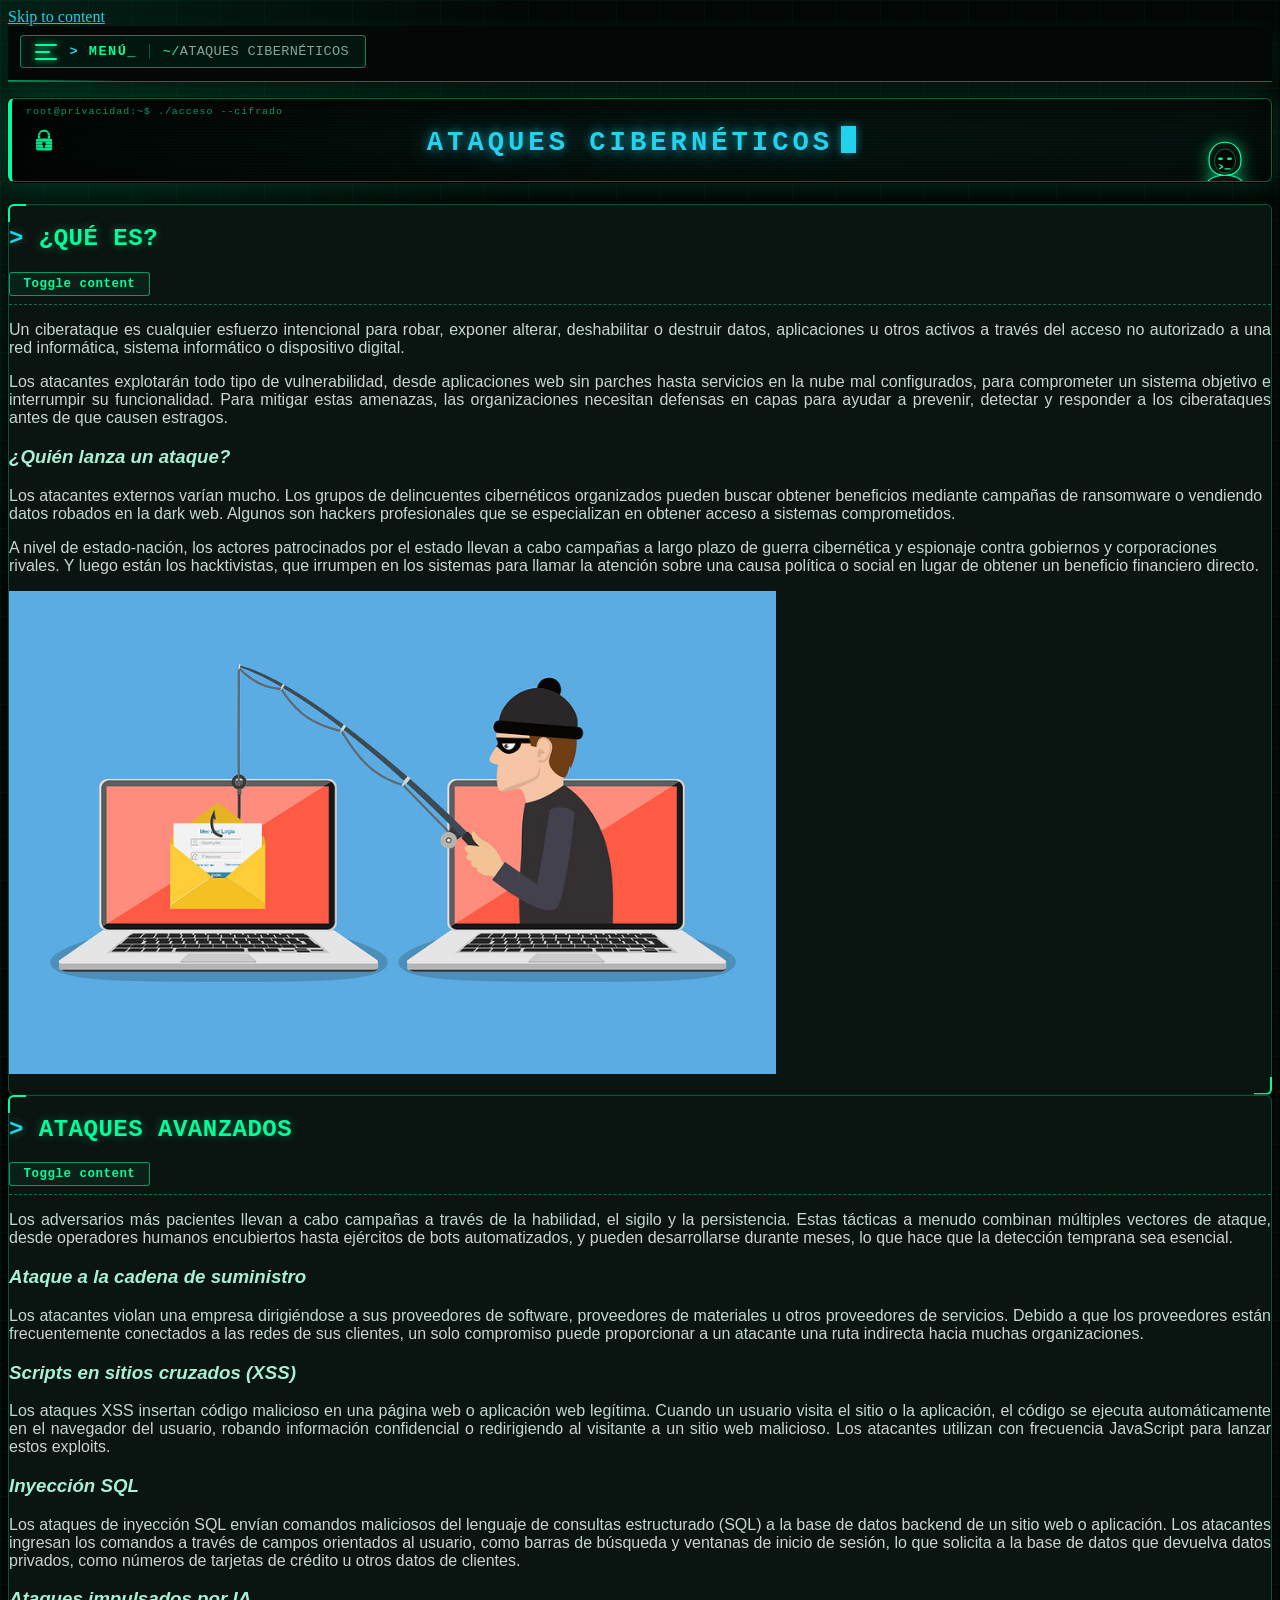
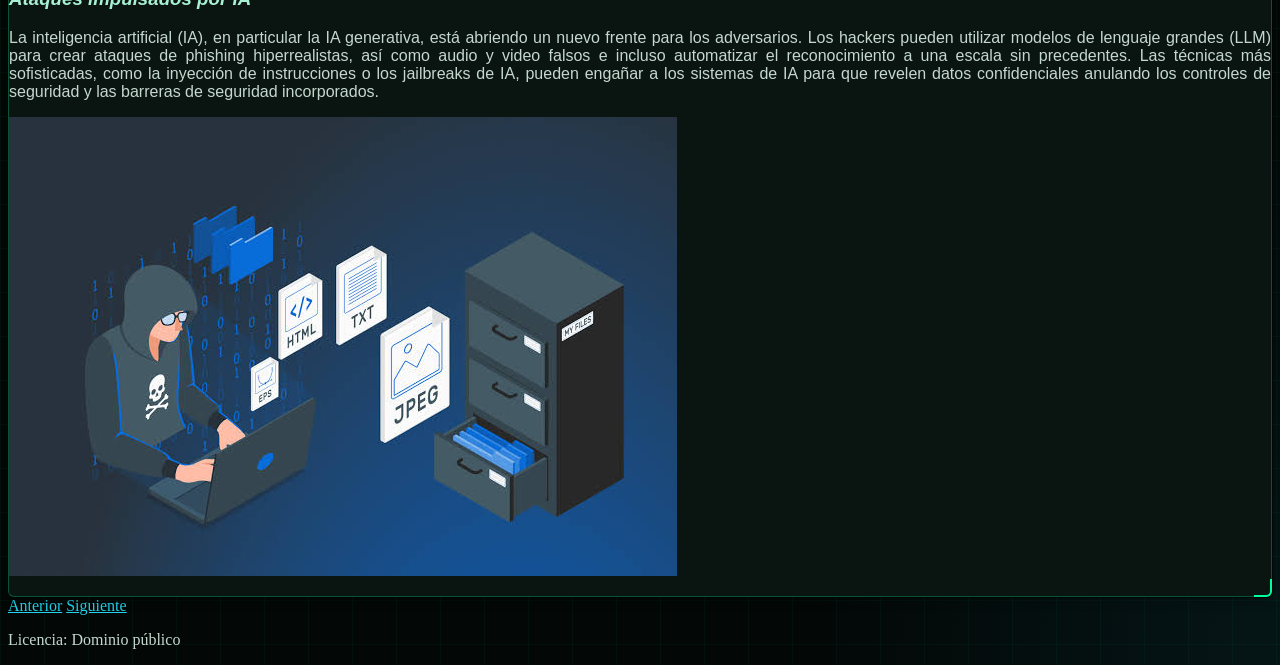
==== commit c6e0b50b: "Actualización pag1" ====
--- a/seguridad-y-privacidad-de-la-comunicacion_web/html/ataques-ciberneticos.html
+++ b/seguridad-y-privacidad-de-la-comunicacion_web/html/ataques-ciberneticos.html
@@ -7,6 +7,7 @@
 <title>ATAQUES CIBERNÉTICOS | Seguridad y Privacidad de la Comunicación</title>
 <link rel="icon" type="image/x-icon" href="../libs/favicon.ico">
 <script>document.querySelector("html").classList.add("js");</script><script src="../libs/jquery/jquery.min.js"> </script><script src="../libs/common_i18n.js"> </script><script src="../libs/common.js"> </script><script src="../libs/exe_export.js"> </script><script src="../libs/bootstrap/bootstrap.bundle.min.js"> </script><link rel="stylesheet" href="../libs/bootstrap/bootstrap.min.css">
+<script src="../idevices/text/text.js"></script><link rel="stylesheet" href="../idevices/text/text.css">
 <link rel="stylesheet" href="../content/css/base.css"><script src="../theme/style.js"> </script><link rel="stylesheet" href="../theme/content.css">
 </head>
 <body class="exe-export exe-web-site">
@@ -19,15 +20,11 @@
 </li>
 <li class="current-page-parent"> <a href="../html/desarrollo-de-temas.html" class="daddy">DESARROLLO DE TEMAS</a>
 <ul class="other-section">
+<li> <a href="../html/comunicacion-digital-y-sus-riesgos.html" class="no-ch">COMUNICACIÓN DIGITAL Y SUS RIESGOS</a>
+</li>
 <li class="active"> <a href="../html/ataques-ciberneticos.html" class="active no-ch">ATAQUES CIBERNÉTICOS</a>
 </li>
-<li> <a href="../html/principios-de-la-seguridad-confidencialidad-integr.html" class="no-ch">PRINCIPIOS DE LA SEGURIDAD: CONFIDENCIALIDAD, INTEGRIDAD Y DISPONIBILIDAD</a>
-</li>
-<li> <a href="../html/comunicacion-digital-y-sus-riesgos.html" class="no-ch">COMUNICACIÓN DIGITAL Y SUS RIESGOS</a>
-</li>
-<li> <a href="../html/buenas-practicas-de-seguridad-y-privacidad.html" class="no-ch">BUENAS PRÁCTICAS DE SEGURIDAD Y PRIVACIDAD</a>
-</li>
-<li> <a href="../html/marco-legal-en-mexico.html" class="no-ch">MARCO LEGAL EN MÉXICO</a>
+<li> <a href="../html/malware.html" class="no-ch">MALWARE</a>
 </li>
 <li> <a href="../html/que-hacer-si-eres-victima-de-un-fraude.html" class="no-ch">QUÉ HACER SI ERES VICTIMA DE UN FRAUDE</a>
 </li>
@@ -41,15 +38,55 @@
 <div class="package-header"><p class="package-title">Seguridad y Privacidad de la Comunicación</p></div>
 <div class="page-header"><h1 class="page-title">ATAQUES CIBERNÉTICOS</h1></div>
 </header><div id="page-content-page-mvj1wdok-emo0sahao" class="page-content">
-
+<article id="block-mvjsylsu-i1tm00uxz" class="box">
+<header class="box-head no-icon">
+<h1 class="box-title">¿QUÉ ES?</h1>
+<button class="box-toggle box-toggle-on" title="Toggle content">
+<span>Toggle content</span>
+</button></header>
+<div class="box-content">
+<div id="idevice-1792689363677-8v18amh8e" class="idevice_node text" data-idevice-path="../idevices/text/" data-idevice-type="text" data-idevice-component-type="json" data-idevice-json-data="{&quot;ideviceId&quot;:&quot;idevice-1792689363677-8v18amh8e&quot;}">
+<div class="exe-text-template">
+    <p style="text-align: justify;"><span style="font-family: helvetica, arial, sans-serif;">Un ciberataque es cualquier esfuerzo intencional para robar, exponer alterar, deshabilitar o destruir datos, aplicaciones u otros activos a través del acceso no autorizado a una red informática, sistema informático o dispositivo digital.</span></p>
+<p style="text-align: justify;"><span style="font-family: helvetica, arial, sans-serif;">Los atacantes explotarán todo tipo de vulnerabilidad, desde aplicaciones web sin parches hasta servicios en la nube mal configurados, para comprometer un sistema objetivo e interrumpir su funcionalidad. Para mitigar estas amenazas, las organizaciones necesitan defensas en capas para ayudar a prevenir, detectar y responder a los ciberataques antes de que causen estragos.</span></p>
+<h3 style="text-align: justify;"><em><span style="font-family: helvetica, arial, sans-serif;">¿Quién lanza un ataque?</span></em></h3>
+<p><span style="font-family: helvetica, arial, sans-serif;">Los atacantes externos varían mucho. Los grupos de delincuentes cibernéticos organizados pueden buscar obtener beneficios mediante campañas de ransomware o vendiendo datos robados en la dark web. Algunos son hackers profesionales que se especializan en obtener acceso a sistemas comprometidos. </span></p>
+<p><span style="font-family: helvetica, arial, sans-serif;">A nivel de estado-nación, los actores patrocinados por el estado llevan a cabo campañas a largo plazo de guerra cibernética y espionaje contra gobiernos y corporaciones rivales. Y luego están los hacktivistas, que irrumpen en los sistemas para llamar la atención sobre una causa política o social en lugar de obtener un beneficio financiero directo.</span><span style="font-family: helvetica, arial, sans-serif;"></span></p>
+<p style="text-align: justify;"><span style="font-family: helvetica, arial, sans-serif;"><img src="../content/resources/bigstock-Login-Into-Account-In-Email-En-239697814.jpeg" width="767" height="483" alt="" /></span></p>
+</div>
+</div>
+</div>
+</article><article id="block-mvjwrzgn-vosg3sc7z" class="box">
+<header class="box-head no-icon">
+<h1 class="box-title">ATAQUES AVANZADOS</h1>
+<button class="box-toggle box-toggle-on" title="Toggle content">
+<span>Toggle content</span>
+</button></header>
+<div class="box-content">
+<div id="idevice-mvjwrzgn-s3l4wvwdv" class="idevice_node text" data-idevice-path="../idevices/text/" data-idevice-type="text" data-idevice-component-type="json" data-idevice-json-data="{&quot;ideviceId&quot;:&quot;idevice-mvjwrzgn-s3l4wvwdv&quot;}">
+<div class="exe-text-template">
+    <p style="text-align: justify;"><span style="font-family: helvetica, arial, sans-serif;">Los adversarios más pacientes llevan a cabo campañas a través de la habilidad, el sigilo y la persistencia. Estas tácticas a menudo combinan múltiples vectores de ataque, desde operadores humanos encubiertos hasta ejércitos de bots automatizados, y pueden desarrollarse durante meses, lo que hace que la detección temprana sea esencial.</span></p>
+<h3 style="text-align: justify;"><span style="font-family: helvetica, arial, sans-serif;"><em>Ataque a la cadena de suministro</em></span></h3>
+<p style="text-align: justify;"><span style="font-family: helvetica, arial, sans-serif;">Los atacantes violan una empresa dirigiéndose a sus proveedores de software, proveedores de materiales u otros proveedores de servicios. Debido a que los proveedores están frecuentemente conectados a las redes de sus clientes, un solo compromiso puede proporcionar a un atacante una ruta indirecta hacia muchas organizaciones.</span></p>
+<h3 style="text-align: justify;"><span style="font-family: helvetica, arial, sans-serif;"><em>Scripts en sitios cruzados (XSS)</em></span></h3>
+<p style="text-align: justify;"><span style="font-family: helvetica, arial, sans-serif;">Los ataques XSS insertan código malicioso en una página web o aplicación web legítima. Cuando un usuario visita el sitio o la aplicación, el código se ejecuta automáticamente en el navegador del usuario, robando información confidencial o redirigiendo al visitante a un sitio web malicioso. Los atacantes utilizan con frecuencia JavaScript para lanzar estos exploits.</span></p>
+<h3 style="text-align: justify;"><em><span style="font-family: helvetica, arial, sans-serif;">Inyección SQL</span></em></h3>
+<p style="text-align: justify;"><span style="font-family: helvetica, arial, sans-serif;">Los ataques de inyección SQL envían comandos maliciosos del lenguaje de consultas estructurado (SQL) a la base de datos backend de un sitio web o aplicación. Los atacantes ingresan los comandos a través de campos orientados al usuario, como barras de búsqueda y ventanas de inicio de sesión, lo que solicita a la base de datos que devuelva datos privados, como números de tarjetas de crédito u otros datos de clientes.</span></p>
+<h3 style="text-align: justify;"><em><span style="font-family: helvetica, arial, sans-serif;">Ataques impulsados por IA</span></em></h3>
+<p style="text-align: justify;"><span style="font-family: helvetica, arial, sans-serif;">La inteligencia artificial (IA), en particular la IA generativa, está abriendo un nuevo frente para los adversarios. Los hackers pueden utilizar modelos de lenguaje grandes (LLM) para crear ataques de phishing hiperrealistas, así como audio y video falsos e incluso automatizar el reconocimiento a una escala sin precedentes. Las técnicas más sofisticadas, como la inyección de instrucciones o los jailbreaks de IA, pueden engañar a los sistemas de IA para que revelen datos confidenciales anulando los controles de seguridad y las barreras de seguridad incorporados.</span></p>
+<p style="text-align: justify;"><span style="font-family: helvetica, arial, sans-serif;"><img src="../content/resources/images (10).jpg" width="668" height="459" alt="" /></span></p>
+</div>
+</div>
+</div>
+</article>
 </div></main><div class="nav-buttons">
-<a href="../html/desarrollo-de-temas.html" title="Anterior" class="nav-button nav-button-left"><span>Anterior</span></a>
-<a href="../html/principios-de-la-seguridad-confidencialidad-integr.html" title="Siguiente" class="nav-button nav-button-right"><span>Siguiente</span></a>
+<a href="../html/comunicacion-digital-y-sus-riesgos.html" title="Anterior" class="nav-button nav-button-left"><span>Anterior</span></a>
+<a href="../html/malware.html" title="Siguiente" class="nav-button nav-button-right"><span>Siguiente</span></a>
 </div>
 <footer id="siteFooter"><div id="siteFooterContent"> <div id="packageLicense" class=""> <p> <span class="license-label">Licencia: </span><span class="license">Dominio público</span></p>
 </div>
 </div></footer>
 </div>
-<p id="made-with-eXe"> <a href="https://exelearning.net/" target="_blank" rel="noopener"> <span>Creado con eXeLearning <span>(Ventana nueva)</span></span></a></p>
+
 </body>
 </html>
--- a/seguridad-y-privacidad-de-la-comunicacion_web/idevices/text/text.css
+++ b/seguridad-y-privacidad-de-la-comunicacion_web/idevices/text/text.css
@@ -0,0 +1,20 @@
+/* Text iDevice (export CSS) */
+.exe-text-activity > div {
+    display: flow-root;
+}
+
+.exe-text-activity div.inline {
+    display: flex;
+}
+
+.exe-text-activity div.inline dt {
+    margin: 0 0 0 auto;
+}
+
+.exe-text-activity div.inline dd {
+    margin-left: 10px;
+}
+
+.idevice_node.text .iDevice_buttons.feedback-button {
+    margin-bottom: 1em;
+}
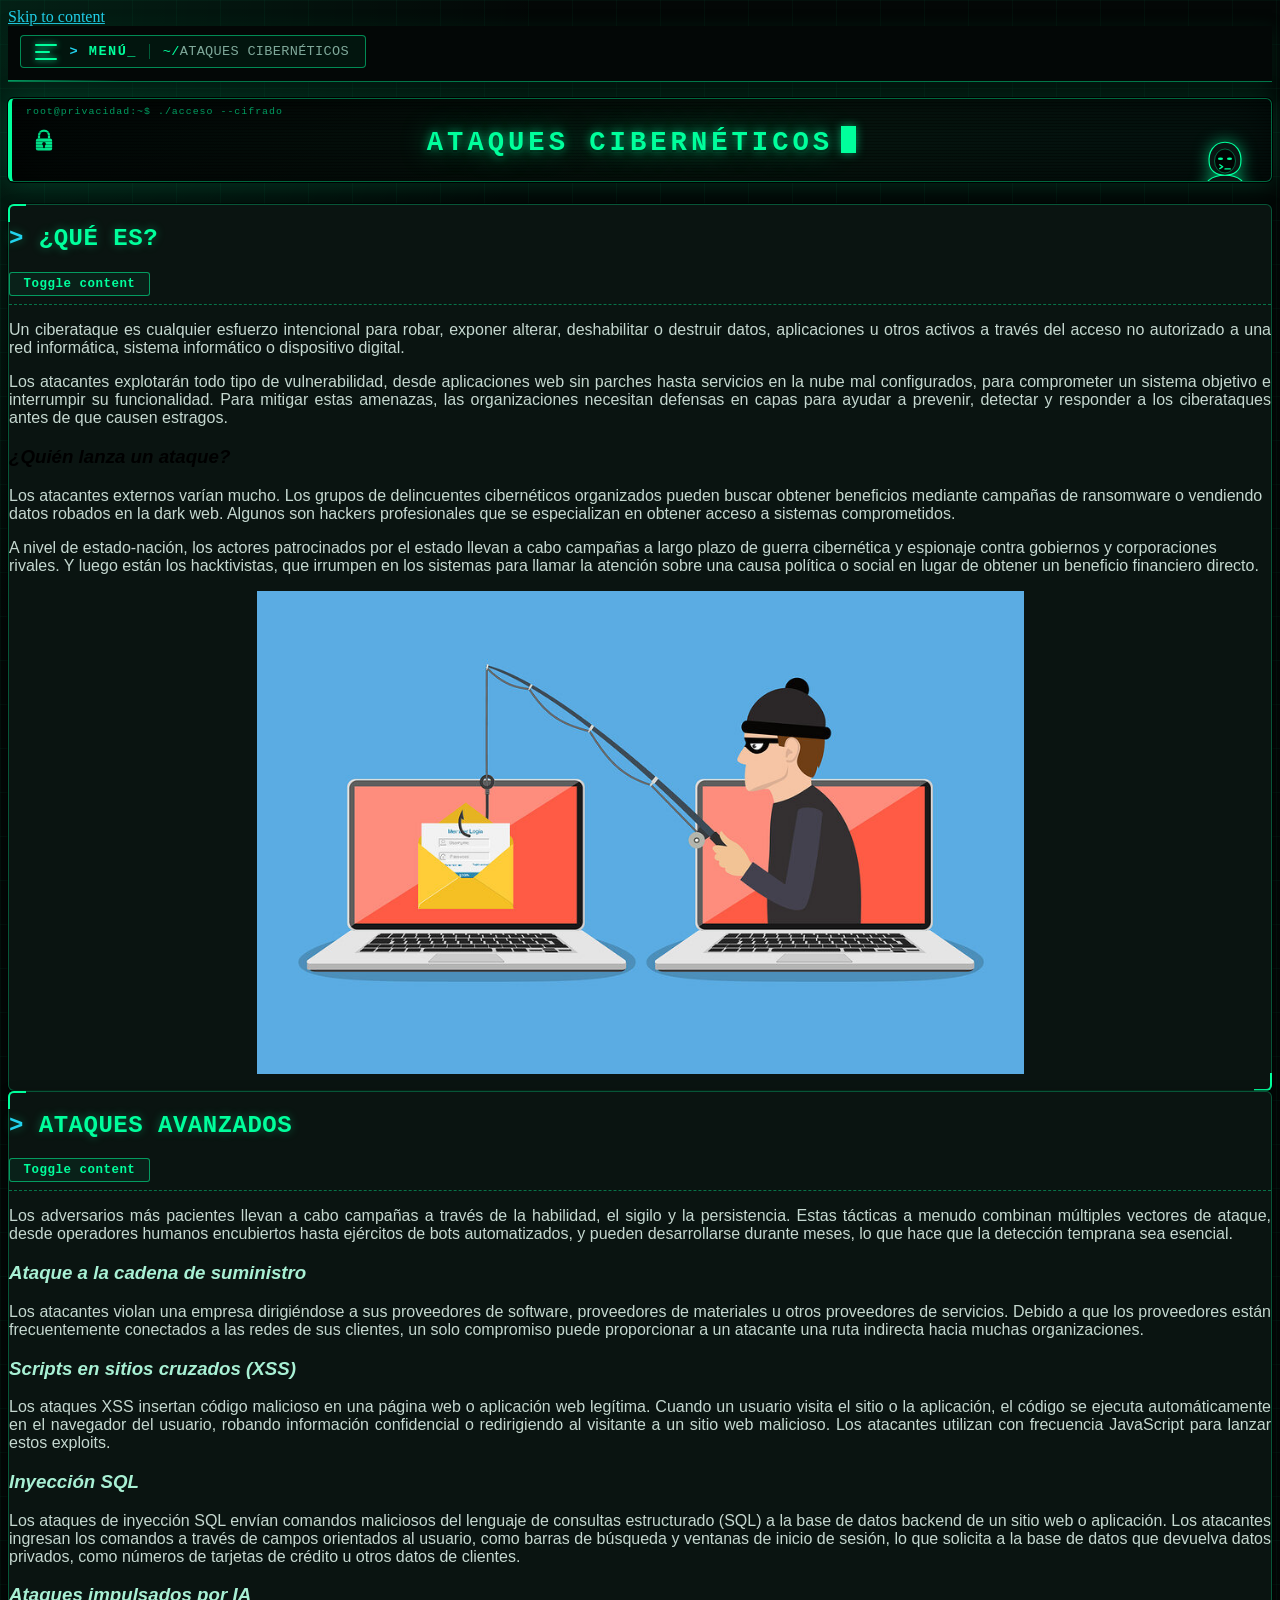
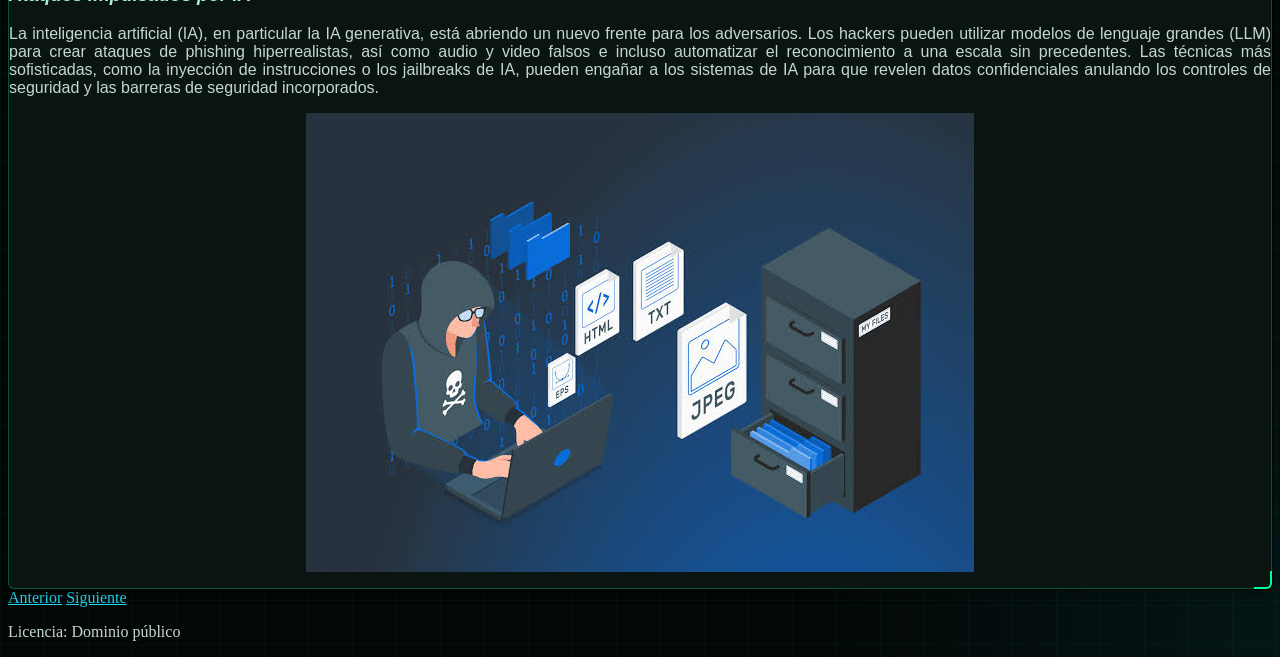
==== commit 901d9e44: "Actualización FInal" ====
--- a/seguridad-y-privacidad-de-la-comunicacion_web/html/ataques-ciberneticos.html
+++ b/seguridad-y-privacidad-de-la-comunicacion_web/html/ataques-ciberneticos.html
@@ -26,9 +26,15 @@
 </li>
 <li> <a href="../html/malware.html" class="no-ch">MALWARE</a>
 </li>
+<li> <a href="../html/dark-web.html" class="no-ch">DARK WEB</a>
+</li>
+<li> <a href="../html/seguridad-de-los-datos.html" class="no-ch">SEGURIDAD DE LOS DATOS</a>
+</li>
 <li> <a href="../html/que-hacer-si-eres-victima-de-un-fraude.html" class="no-ch">QUÉ HACER SI ERES VICTIMA DE UN FRAUDE</a>
 </li>
 </ul>
+</li>
+<li> <a href="../html/cuestionario.html" class="no-ch">CUESTIONARIO</a>
 </li>
 <li> <a href="../html/referencias.html" class="no-ch">REFERENCIAS</a>
 </li>
@@ -49,10 +55,10 @@
 <div class="exe-text-template">
     <p style="text-align: justify;"><span style="font-family: helvetica, arial, sans-serif;">Un ciberataque es cualquier esfuerzo intencional para robar, exponer alterar, deshabilitar o destruir datos, aplicaciones u otros activos a través del acceso no autorizado a una red informática, sistema informático o dispositivo digital.</span></p>
 <p style="text-align: justify;"><span style="font-family: helvetica, arial, sans-serif;">Los atacantes explotarán todo tipo de vulnerabilidad, desde aplicaciones web sin parches hasta servicios en la nube mal configurados, para comprometer un sistema objetivo e interrumpir su funcionalidad. Para mitigar estas amenazas, las organizaciones necesitan defensas en capas para ayudar a prevenir, detectar y responder a los ciberataques antes de que causen estragos.</span></p>
-<h3 style="text-align: justify;"><em><span style="font-family: helvetica, arial, sans-serif;">¿Quién lanza un ataque?</span></em></h3>
+<h3 style="text-align: justify;"><span style="color: #000000;"><em><span style="font-family: helvetica, arial, sans-serif;">¿Quién lanza un ataque?</span></em></span></h3>
 <p><span style="font-family: helvetica, arial, sans-serif;">Los atacantes externos varían mucho. Los grupos de delincuentes cibernéticos organizados pueden buscar obtener beneficios mediante campañas de ransomware o vendiendo datos robados en la dark web. Algunos son hackers profesionales que se especializan en obtener acceso a sistemas comprometidos. </span></p>
 <p><span style="font-family: helvetica, arial, sans-serif;">A nivel de estado-nación, los actores patrocinados por el estado llevan a cabo campañas a largo plazo de guerra cibernética y espionaje contra gobiernos y corporaciones rivales. Y luego están los hacktivistas, que irrumpen en los sistemas para llamar la atención sobre una causa política o social en lugar de obtener un beneficio financiero directo.</span><span style="font-family: helvetica, arial, sans-serif;"></span></p>
-<p style="text-align: justify;"><span style="font-family: helvetica, arial, sans-serif;"><img src="../content/resources/bigstock-Login-Into-Account-In-Email-En-239697814.jpeg" width="767" height="483" alt="" /></span></p>
+<p><span style="font-family: helvetica, arial, sans-serif;"><img src="../content/resources/bigstock-Login-Into-Account-In-Email-En-239697814.jpeg" width="767" height="483" alt="" style="display: block; margin-left: auto; margin-right: auto;" /></span></p>
 </div>
 </div>
 </div>
@@ -74,7 +80,7 @@
 <p style="text-align: justify;"><span style="font-family: helvetica, arial, sans-serif;">Los ataques de inyección SQL envían comandos maliciosos del lenguaje de consultas estructurado (SQL) a la base de datos backend de un sitio web o aplicación. Los atacantes ingresan los comandos a través de campos orientados al usuario, como barras de búsqueda y ventanas de inicio de sesión, lo que solicita a la base de datos que devuelva datos privados, como números de tarjetas de crédito u otros datos de clientes.</span></p>
 <h3 style="text-align: justify;"><em><span style="font-family: helvetica, arial, sans-serif;">Ataques impulsados por IA</span></em></h3>
 <p style="text-align: justify;"><span style="font-family: helvetica, arial, sans-serif;">La inteligencia artificial (IA), en particular la IA generativa, está abriendo un nuevo frente para los adversarios. Los hackers pueden utilizar modelos de lenguaje grandes (LLM) para crear ataques de phishing hiperrealistas, así como audio y video falsos e incluso automatizar el reconocimiento a una escala sin precedentes. Las técnicas más sofisticadas, como la inyección de instrucciones o los jailbreaks de IA, pueden engañar a los sistemas de IA para que revelen datos confidenciales anulando los controles de seguridad y las barreras de seguridad incorporados.</span></p>
-<p style="text-align: justify;"><span style="font-family: helvetica, arial, sans-serif;"><img src="../content/resources/images (10).jpg" width="668" height="459" alt="" /></span></p>
+<p><span style="font-family: helvetica, arial, sans-serif;"><img src="../content/resources/images (10).jpg" width="668" height="459" alt="" style="display: block; margin-left: auto; margin-right: auto;" /></span></p>
 </div>
 </div>
 </div>
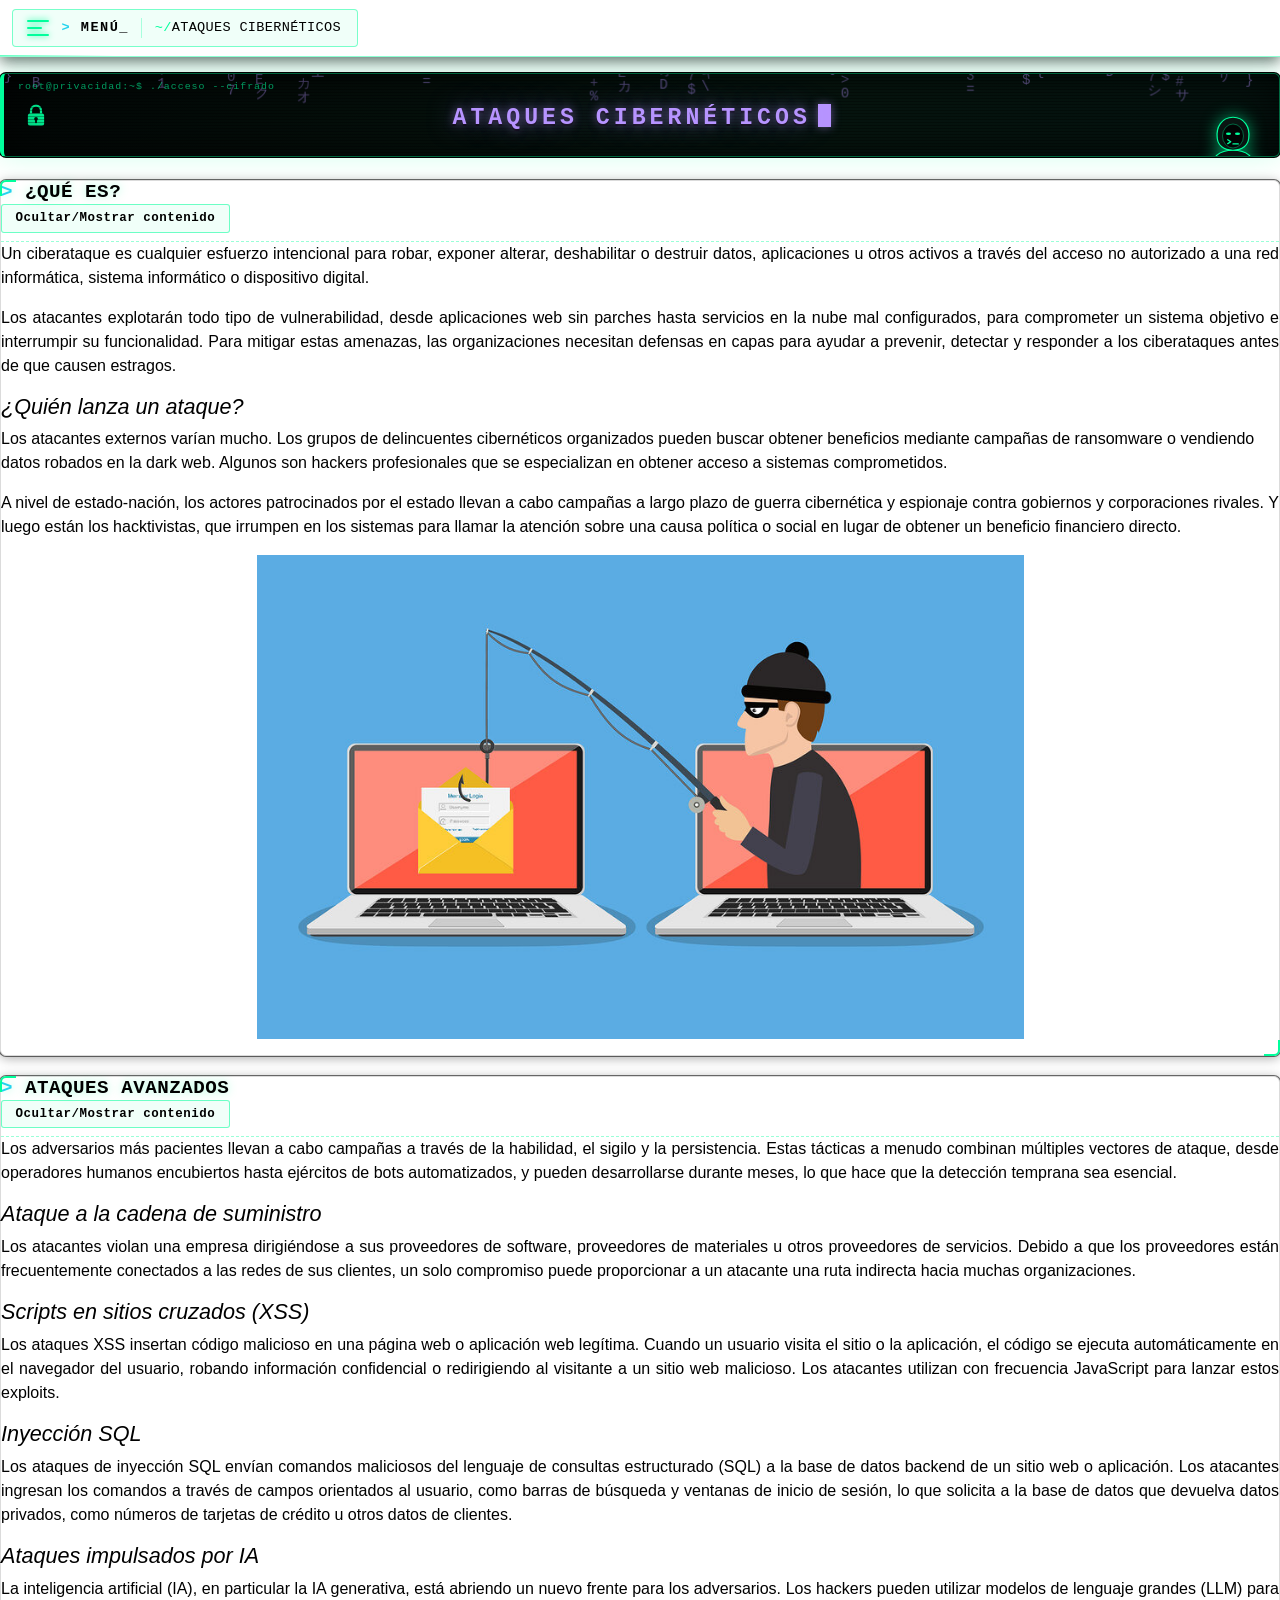
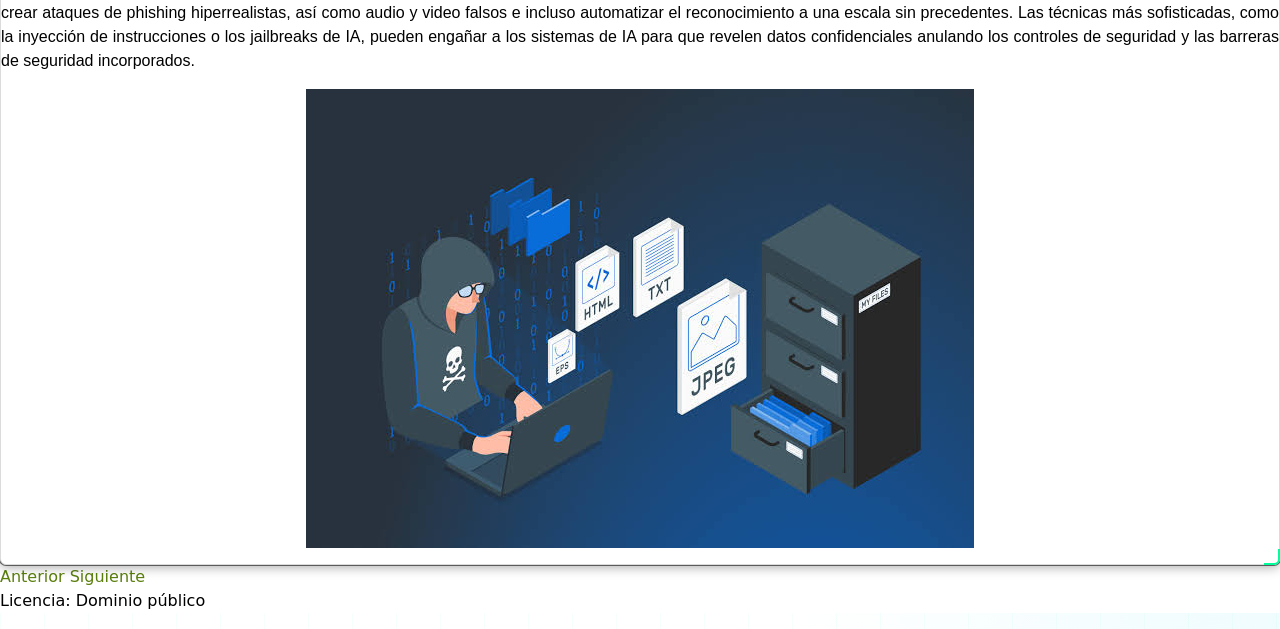
==== commit ff7fe9b8: "ACTUALIZACIÓN FIN 3.0" ====
--- a/seguridad-y-privacidad-de-la-comunicacion_web/html/ataques-ciberneticos.html
+++ b/seguridad-y-privacidad-de-la-comunicacion_web/html/ataques-ciberneticos.html
@@ -2,8 +2,9 @@
 <html lang="es" id="exe-page-mvj1wdok-emo0sahao">
 <head>
 <meta charset="utf-8">
-<meta name="generator" content="eXeLearning v4.0.5">
+<meta name="generator" content="eXeLearning v4.0.6">
 <meta name="viewport" content="width=device-width, initial-scale=1">
+<meta name="exe-pass-score" content="5">
 <title>ATAQUES CIBERNÉTICOS | Seguridad y Privacidad de la Comunicación</title>
 <link rel="icon" type="image/x-icon" href="../libs/favicon.ico">
 <script>document.querySelector("html").classList.add("js");</script><script src="../libs/jquery/jquery.min.js"> </script><script src="../libs/common_i18n.js"> </script><script src="../libs/common.js"> </script><script src="../libs/exe_export.js"> </script><script src="../libs/bootstrap/bootstrap.bundle.min.js"> </script><link rel="stylesheet" href="../libs/bootstrap/bootstrap.min.css">
@@ -37,6 +38,8 @@
 <li> <a href="../html/cuestionario.html" class="no-ch">CUESTIONARIO</a>
 </li>
 <li> <a href="../html/referencias.html" class="no-ch">REFERENCIAS</a>
+</li>
+<li> <a href="../html/prompts.html" class="no-ch">PROMPTS</a>
 </li>
 </ul>
 </nav><main id="page-mvj1wdok-emo0sahao" class="page"> 
--- a/seguridad-y-privacidad-de-la-comunicacion_web/content/css/base.css
+++ b/seguridad-y-privacidad-de-la-comunicacion_web/content/css/base.css
@@ -0,0 +1,963 @@
+.exe-content{
+  background: #fff;
+}
+
+.exe-content .page-title{
+  font-size: 1.45em;
+}
+
+.exe-content .box{
+  margin-top: 20px;
+  border: 1px solid #dbdbdb;
+}
+
+.exe-content .box-head {
+  border-bottom: 1px solid #dbdbdb;
+}
+
+.exe-export .no-header .box-head {
+  border-bottom: 0;
+}
+
+.exe-content .box-head .box-title {
+  margin: 0;
+  font-size: 1.2em;
+}
+
+.exe-content .exe-material-icon {
+  display: block;
+  width: 40px;
+  height: 40px;
+  background-color: currentColor;
+  -webkit-mask-image: var(--exe-material-icon-url);
+  mask-image: var(--exe-material-icon-url);
+  -webkit-mask-repeat: no-repeat;
+  mask-repeat: no-repeat;
+  -webkit-mask-position: center;
+  mask-position: center;
+  -webkit-mask-size: contain;
+  mask-size: contain;
+  /* 20px live area on a 24px grid: scale 24/20 so the ink matches the Style icons.
+     Kept in step with the editor rule in assets/styles/layout/_execontent.scss. */
+  transform: scale(1.2);
+}
+
+/* A Material icon is a background colour cut out by a mask, here or in the style's own rule, and
+   browsers leave backgrounds off the page unless the reader turns on "Background graphics": the
+   icon then prints as an empty box. Keep the colour for these icons alone, so they print without
+   printing every other background. */
+@media print {
+  .exe-material-icon {
+    -webkit-print-color-adjust: exact;
+    print-color-adjust: exact;
+  }
+}
+
+.exe-content a{
+  color: #5a7f0c;
+}
+
+.exe-content a:hover,
+.exe-content a:focus{
+  color: #71a300;
+}
+
+.exe-content h2{
+  font-size: 1.45em;
+}
+.exe-content h3{
+  font-size: 1.35em;
+}
+.exe-content h4{
+  font-size: 1.25em;
+}
+.exe-content h5{
+  font-size: 1.15em;
+}
+
+.exe-content a {
+    text-decoration: none
+}
+
+.exe-content a:hover,
+.exe-content a:focus {
+    text-decoration: underline
+}
+
+/* Underlined links */
+.box-content a {
+    text-decoration: underline;
+}
+.box-content a:hover {
+    text-decoration: none;
+}
+.box-content a:focus {
+    text-decoration: underline;
+}
+
+@media print {
+    .external-iframe-src {
+        display: block !important;
+        margin: 2em 0;
+        font-size: .95em;
+        text-align: center
+    }
+
+    #made-with-eXe,
+    #exe-presentation-toggler {
+        display: none
+    }
+}
+
+.external-iframe {
+    border: 0
+}
+
+.pre-code {
+    background: #112C4A;
+    color: #E7ECF1;
+    font-family: Monaco, Courier, monospace;
+    border-radius: 9px;
+    font-size: 12px;
+    margin: 2em 1em;
+    overflow: auto;
+    padding: 20px
+}
+
+.highlighted-code {
+    margin: 2em 1em;
+}
+
+.exe-dl {
+    margin-bottom: 2em;
+    margin-left: 1.5em
+}
+
+.exe-dl dt {
+    font-weight: bold
+}
+
+.exe-dl dd {
+    margin: 1em 1.5em
+}
+
+.js .exe-dl dt {
+    margin: 1.2em 0 0 0
+}
+
+.exe-dl dt a {
+    text-decoration: underline
+}
+
+.exe-dl .icon {
+    font-family: Arial, sans-serif;
+    display: block;
+    width: 20px;
+    height: 20px;
+    font-size: 16px;
+    margin-right: 1em;
+    line-height: 20px;
+    text-align: center;
+    float: left;
+    border-radius: 2px;
+    position: relative
+}
+
+@media all and (min-width: 1px) {
+    .exe-dl dt a {
+        align-items: center;
+        display: flex;
+        text-decoration: none
+    }
+
+    .exe-dl .icon {
+        height: 18px;
+        line-height: 18px;
+        width: 18px;
+        padding: 1px;
+        font: 18px monospace;
+        font-weight: bold;
+        display: flex;
+        justify-content: center;
+        align-items: center
+    }
+}
+
+.exe-dl-toggler {
+    height: 20px;
+    margin: 1.5em
+}
+
+.exe-dl-toggler a {
+    margin-left: 0;
+    font-weight: bold
+}
+
+.js .exe-dl dd {
+    display: none;
+    padding-left: 0;
+    margin: 1em 1em 1em 37px
+}
+
+/* Math */
+.exe-math {
+    display: block;
+    margin: 2em 0
+}
+
+.exe-math,
+.MathJax_Display {
+    text-align: left !important
+}
+
+.exe-math.position-center,
+.position-center .MathJax_Display,
+[style*="text-align: center"] .MathJax_Display {
+    text-align: center !important
+}
+
+.exe-math.position-right,
+.position-right .MathJax_Display,
+[style*="text-align: right"] .MathJax_Display {
+    text-align: right !important
+}
+
+.js .show-image .exe-math-code,
+.js .show-code .exe-math-img {
+    display: none
+}
+
+.exe-math-links {
+    font-size: .85em
+}
+
+.exe-math-inline {
+    display: inline;
+    margin: 0 .1em !important
+}
+
+/* TinyMCE: Images and media */
+.exe-figure {
+    margin: 2em 0;
+    max-width: 100%
+}
+
+.position-center {
+    margin: 2em auto
+}
+
+.position-right {
+    margin: 2em 0 2em auto
+}
+
+.float-left {
+    float: left;
+    margin: .5em 1.5em 1em 0
+}
+
+.float-right {
+    float: right;
+    margin: .5em 0 1em 2em
+}
+
+.figcaption {
+    padding-top: .2em
+}
+
+.figcaption.header {
+    padding-top: 0;
+    padding-bottom: .2em
+}
+
+/* TinyMCE templates */
+.exe-layout-2-cols,
+.exe-layout-3-cols {
+    width: 100%
+}
+
+.exe-col{
+    box-sizing: content-box;
+}
+
+.exe-layout-2-cols .exe-col {
+    float: left;
+    width: 49%
+}
+
+.exe-layout-2-cols .exe-col-1 {
+    padding-right: 1%
+}
+
+.exe-layout-2-cols .exe-col-2 {
+    padding-left: 1%
+}
+
+.exe-layout-2-30-70 .exe-col {
+    width: 69%
+}
+
+.exe-layout-2-30-70 .exe-col-1 {
+    width: 29%
+}
+
+.exe-layout-2-70-30 .exe-col {
+    width: 29%
+}
+
+.exe-layout-2-70-30 .exe-col-1 {
+    width: 69%
+}
+
+.exe-layout-3-cols .exe-col {
+    float: left;
+    width: 32%
+}
+
+.exe-layout-3-cols .exe-col-1,
+.exe-layout-3-cols .exe-col-2 {
+    padding-right: 2%
+}
+
+pre.mermaid {
+    margin: 1.5em 0;
+    text-align: center;
+    width: 100%;
+    min-width: 200px;
+}
+
+/* Blocks */
+.exe-block-warning {
+    background: #FCF8E3;
+    color: #796034;
+    border: 1px solid #FAEBCC;
+    padding: 0 1em;
+    border-radius: 4px
+}
+
+p.exe-block-warning {
+    padding: 1em
+}
+
+.exe-block-alert {
+    background: #ffc;
+    color: #855000;
+    border: 1px solid #FFF099;
+    padding: 0 1em;
+    border-radius: 4px
+}
+
+p.exe-block-alert {
+    padding: 1em
+}
+
+.exe-block-danger {
+    background: #FEF0EF;
+    color: #973C3B;
+    border: 1px solid #F3DADD;
+    padding: 0 1em;
+    border-radius: 4px
+}
+
+p.exe-block-danger {
+    padding: 1em
+}
+
+.exe-block-info {
+    background: #E1F1F9;
+    color: #2B627D;
+    border: 1px solid #C9EDF4;
+    padding: 0 1em;
+    border-radius: 4px
+}
+
+p.exe-block-info {
+    padding: 1em
+}
+
+.exe-block-success {
+    background: #E5F3E0;
+    color: #336634;
+    border: 1px solid #DEEDD1;
+    padding: 0 1em;
+    border-radius: 4px
+}
+
+p.exe-block-success {
+    padding: 1em
+}
+
+.exe-block-download {
+    background: #E7EEFB;
+    color: #2C4A86;
+    border: 1px solid #D3DFF5;
+    padding: 0 1em;
+    border-radius: 4px
+}
+
+p.exe-block-download {
+    padding: 1em
+}
+
+.exe-content .exe-block-warning a,
+.exe-content .exe-block-warning a:hover,
+.exe-content .exe-block-warning a:focus {
+    color: #4F360A
+}
+
+.exe-content .exe-block-alert a,
+.exe-content .exe-block-alert a:hover,
+.exe-content .exe-block-alert a:focus {
+    color: #5B2600
+}
+
+.exe-content .exe-block-danger a,
+.exe-content .exe-block-danger a:hover,
+.exe-content .exe-block-danger a:focus {
+    color: #6D1211
+}
+
+.exe-content .exe-block-info a,
+.exe-content .exe-block-info a:hover,
+.exe-content .exe-block-info a:focus {
+    color: #063853
+}
+
+.exe-content .exe-block-success a,
+.exe-content .exe-block-success a:hover,
+.exe-content .exe-block-success a:focus {
+    color: #093C0A
+}
+
+.exe-content .exe-block-download a,
+.exe-content .exe-block-download a:hover,
+.exe-content .exe-block-download a:focus {
+    color: #051640
+}
+
+div.exe-block-warning,
+div.exe-block-alert,
+div.exe-block-danger,
+div.exe-block-info,
+div.exe-block-success,
+div.exe-block-download {
+    margin: 1em 0
+}
+
+/* RTL support */
+body [dir='rtl'] {
+    text-align: start
+}
+
+/* Autoclear */
+.exe-content .idevice_body,
+.exe-clear {
+    overflow: auto
+}
+
+/* JavaScript on/offf */
+.js-hidden {
+    display: none;
+}
+
+.exe-hidden,
+.js-required,
+.js .js-hidden,
+.exe-mindmap-code {
+    display: none
+}
+
+.js .js-required {
+    display: block
+}
+
+.box-toggle {
+    display: none;
+}
+
+.js .box-toggle {
+    display: inline-block;
+}
+
+.sr-av,
+.js .js-sr-av,
+.exe-hidden-accessible,
+.js .exe-tooltip-text {
+    position: absolute;
+    overflow: hidden;
+    clip: rect(0 0 0 0);
+    clip: rect(0, 0, 0, 0);
+    height: 0
+}
+
+/* Tables */
+.exe-table {
+    margin: 2em auto;
+    max-width: 100%;
+    border: 1px solid #CCC;
+    border-collapse: collapse;
+    border-spacing: 0
+}
+
+.exe-table tr {
+    background: #fff
+}
+
+.exe-table caption {
+    padding: .5em 0;
+    text-align: center;
+    font-style: italic;
+    caption-side: top;
+}
+
+.exe-table td,
+.exe-table th {
+    border: 1px solid #CCC;
+    margin: 0;
+    padding: 0.5em 1em
+}
+
+.exe-table thead {
+    background: #ddd;
+    color: #000;
+    text-align: left
+}
+
+.exe-table tr:nth-child(2n-1) td,
+.exe-table tbody tr:nth-child(2n-1) th {
+    background: #F4F4F4
+}
+
+.exe-table tbody tr:nth-child(2n) th {
+    background: #F4F4F4
+}
+
+.exe-table tbody tr:nth-child(2n-1) th {
+    background: #E4E4E4
+}
+
+.exe-table thead+tbody tr:nth-child(2n) th {
+    background: #fff
+}
+
+.exe-table thead+tbody tr:nth-child(2n-1) th {
+    background: #F4F4F4
+}
+
+.exe-table-minimalist {
+    margin: 2em auto;
+    border-collapse: collapse
+}
+
+.exe-table-minimalist tr {
+    background: #fff
+}
+
+.exe-table-minimalist thead th {
+    color: #000;
+    padding: .6em 1.5em .6em .8em;
+    border-bottom: 2px solid #CCC;
+    text-align: left
+}
+
+.exe-table-minimalist td,
+.exe-table-minimalist tbody th {
+    border-bottom: 1px solid #ccc;
+    color: #555;
+    padding: .5em 1.5em .5em .8em
+}
+
+.exe-table-minimalist tbody tr:hover td,
+.exe-table-minimalist tbody tr:hover th {
+    color: #222
+}
+
+.exe-table-minimalist tr:nth-child(2n-1) td,
+.exe-table-minimalist tbody tr:nth-child(2n-1) th {
+    background: #F9F9F9
+}
+
+.exe-table-minimalist caption {
+    text-align: center;
+    font-style: italic;
+    border-bottom: 2px solid #CCC;
+    padding: .6em 0
+}
+
+/* Responsive tables */
+.exe-table-responsive {
+    display: block;
+    overflow-x: auto;
+    border: none
+}
+
+.exe-table-responsive,
+.exe-table-responsive th,
+.exe-table-responsive tr,
+.exe-table-responsive td {
+    width: auto !important
+}
+
+/* Tooltips */
+body .qtip {
+    font-size: .85em;
+    line-height: 1.5em
+}
+
+.qtip .exe-tooltip-text {
+    position: relative;
+    overflow: auto;
+    clip: auto;
+    height: auto
+}
+
+/* Structured lists */
+ol.auto-numbered {
+    counter-reset: item
+}
+
+.auto-numbered ol {
+    counter-reset: item
+}
+
+.auto-numbered li {
+    display: block
+}
+
+.auto-numbered li:before {
+    content: counters(item, ".") ".- ";
+    counter-increment: item
+}
+
+/* Blockquote + Cite */
+.exe-quote-cite cite {
+    display: block;
+    text-align: right;
+    margin-top: -.5em
+}
+
+/* File information */
+.exe-link-data {
+    font-size: .8em;
+    margin: 0 .2em
+}
+
+.exe-link-data abbr {
+    cursor: help
+}
+
+/* Quote With Authorship */
+.styled-qc {
+    font-family: Georgia, serif;
+    font-style: italic;
+    margin: 1.5em 2.5em;
+    padding: 0.25em 3.5em;
+    position: relative
+}
+
+.styled-qc:before {
+    display: block;
+    content: "\201C";
+    font-size: 5em;
+    position: absolute;
+    left: 0;
+    top: -20px
+}
+
+/* Responsive design */
+iframe,
+object,
+embed {
+    max-width: 100%
+}
+
+img,
+video {
+    max-width: 100%;
+    height: auto
+}
+
+@media all and (max-width: 992px) {
+    .exe-layout-3-cols .exe-col {
+        float: none;
+        width: 100%;
+        padding: 0
+    }
+
+    .exe-layout-3-cols .exe-col .exe-figure {
+        margin: 2em auto
+    }
+}
+
+@media all and (max-width: 780px) {
+    .styled-qc {
+        margin: 1.5em .5em
+    }
+
+    .exe-layout-2-cols .exe-col {
+        float: none;
+        width: 100%;
+        padding: 0
+    }
+
+    .exe-layout-2-cols .exe-col .exe-figure {
+        margin: 2em auto
+    }
+}
+
+/* Made with eXeLearning (stacked above #exe-presentation-toggler so it can expand over it) */
+#made-with-eXe {
+    margin: 0;
+    position: fixed;
+    bottom: 0;
+    right: 0;
+    z-index: 2
+}
+
+#made-with-eXe a {
+    text-decoration: none;
+    box-shadow: rgba(0, 0, 0, 0.35) 0px 5px 15px;
+    border-top-left-radius: 4px;
+    color: #222;
+    font-size: 11px;
+    font-family: Arial, sans-serif;
+    line-height: 35px;
+    width: 35px;
+    height: 35px;
+    background: #fff url(../img/exe_powered_logo.png) no-repeat 3px 50%;
+    display: block;
+    background-size: auto 20px;
+    text-decoration: none;
+    transition: .5s;
+    opacity: .8
+}
+
+#made-with-eXe span {
+    padding-left: 35px;
+    padding-right: 5px
+}
+
+#made-with-eXe span span {
+    position: absolute;
+    overflow: hidden;
+    clip: rect(0 0 0 0);
+    clip: rect(0, 0, 0, 0);
+    height: 0
+}
+
+/* Presentation mode control (?exe-presentation=1, see exe_export.js). Same recipe as
+   #made-with-eXe: fixed badge, neutral look, independent of the style's page layout. */
+#exe-presentation-toggler {
+    position: fixed;
+    bottom: 0;
+    right: 0;
+    margin: 0;
+    padding: 0 10px;
+    border: 0;
+    border-top-left-radius: 4px;
+    box-shadow: rgba(0, 0, 0, 0.35) 0px 5px 15px;
+    background: #fff;
+    color: #222;
+    font-family: Arial, sans-serif;
+    font-size: 11px;
+    line-height: 35px;
+    height: 35px;
+    cursor: pointer;
+    opacity: .8;
+    transition: .5s;
+    z-index: 1
+}
+
+#exe-presentation-toggler:hover,
+#exe-presentation-toggler:focus {
+    opacity: 1
+}
+
+/* Centre the dot on its label */
+#exe-presentation-toggler span {
+    display: inline-flex;
+    align-items: center
+}
+
+/* State dot: ring when off, filled when on */
+#exe-presentation-toggler span::before {
+    content: "";
+    flex: none;
+    width: 7px;
+    height: 7px;
+    margin-right: 6px;
+    border: 1px solid currentColor;
+    border-radius: 50%
+}
+
+html.mode-presentation #exe-presentation-toggler {
+    background: #222;
+    color: #fff
+}
+
+html.mode-presentation #exe-presentation-toggler span::before {
+    background: currentColor
+}
+
+/* Beside the badge its top-right corner is free, so round it too */
+#made-with-eXe ~ #exe-presentation-toggler {
+    right: 40px;
+    border-top-right-radius: 4px
+}
+
+#made-with-eXe a:hover {
+    width: auto;
+    padding: 0 5px;
+    background-position: 5px 50%;
+    opacity: 1
+}
+
+/* Search bar */
+#exe-client-search-reset {
+    display: none;
+}
+#exe-client-search-reset.visible {
+    display: inline;
+}
+.exe-client-search-result{
+    padding:0;
+    background-color: #FFF3A0;
+    color: #1A1A1A;
+}
+
+/* Box toggler */
+.exe-export article.minimized .box-content{
+    display: none;
+}
+
+/* BOX no visible */
+.exe-export article.novisible.box{
+    display: none  !important;
+}
+
+/* iDevice no visible */
+.exe-export article.box .idevice_node.novisible{
+    display: none  !important;
+}
+
+/* Teacher mode */
+html:not(.mode-teacher) .js .teacher-only {
+    display: none !important;
+}
+
+/* ========================================
+   Architecture v3.1 - Common Theme Overrides
+   ========================================
+   These rules support the new HTML structure and
+   load BEFORE theme-specific styles.
+   ======================================== */
+
+/* Navigation: Hide nested sections by default, show active paths */
+#siteNav .other-section {
+    display: none;
+}
+#siteNav li.active > .other-section,
+#siteNav li.current-page-parent > .other-section {
+    display: block;
+}
+
+/* Site footer extra section */
+#siteFooterExtra {
+    margin-bottom: 2em;
+    color: #555;
+    font-size: 0.95em;
+}
+
+/* Footer with neither license nor "Page footer" content: themes give #siteFooter
+   a background and border, so an empty one shows as a stray bar. Hidden here so
+   every theme (including custom ones) gets it, and so a theme that wants to keep
+   showing it can opt out by overriding display. */
+#siteFooter.siteFooter-empty {
+    display: none;
+}
+
+/* Skip navigation link */
+#skipNav {
+    position: fixed;
+    top: -50px;
+    left: 50%;
+    transform: translateX(-50%);
+    background-color: #000;
+    color: #fff;
+    text-align: center;
+    font-weight: bold;
+    font-size: 0.95em;
+    text-decoration: underline;
+    padding: 0.5em 1em;
+    z-index: 1000;
+    display: inline-block;
+    box-shadow: 0 2px 5px rgba(0,0,0,0.3);
+    outline: 3px solid #fff;
+    outline-offset: -3px;
+    transition: top 0.3s ease, opacity 0.3s ease;
+}
+
+#skipNav:focus {
+    top: 5px;
+}
+
+/* Print styles for header elements */
+@media print {
+    body #header,
+    body #emptyHeader,
+    body #nodeDecoration {
+        height: auto !important;
+        min-height: 0;
+        border: none;
+        padding: 0;
+    }
+    body #headerContent {
+        padding-top: 40px;
+    }
+}
+
+/* Some styles fix their header to the top of the screen (Flux, Neo, Nova, Zen). On paper a fixed
+   element is laid over the top of every sheet, where it covered the page title and whatever else
+   began there. It takes its place once, at the start, as the print preview already has it.
+   `!important` because a style fixes it with selectors of its own, some more specific than these. */
+@media print {
+    .exe-export .main-header,
+    .exe-export .page > header,
+    .exe-export .package-header {
+        position: static !important;
+    }
+}
+
+/* A block's heading goes to the sheet that holds the start of what it heads. What is kept whole,
+   such as a 3D model, moves to the next sheet when it does not fit, and would leave its heading
+   alone at the foot of the one before. */
+@media print {
+    .exe-export .box-head {
+        break-after: avoid;
+        page-break-after: avoid;
+    }
+}
+
+/* Printing opens every block that is merely folded.
+   A folded block is not hidden content: it is in the page, collapsed, and printing it gives a
+   sheet with a heading and nothing under it — which reads as an empty block rather than a missing
+   one, so nobody notices. The fold is not only the author's either. A reader collapses blocks
+   while reading and the state stays, so the same resource would print differently for two people;
+   and a block whose author turned its toggle off cannot be opened at all before printing.
+
+   `!important` is what the runtime fold requires: the toggle collapses with jQuery's slideUp(),
+   which leaves `display: none` in a style attribute on the element, and only `!important` beats
+   an inline style. The author's own fold is just the `.minimized` class and would not need it.
+
+   This reveals nothing the author hid. `novisible` and `teacher-only` sit on the <article>, which
+   the rules further up take out of the layout with `!important` of their own, so nothing inside
+   one is ever laid out — and an iDevice carrying either class keeps its own rule inside a block
+   that does open. `teacher-only` is deliberately not excluded here: in teacher mode that block is
+   meant to print, folded or not.
+
+   The print preview can ask for the page to print as it is shown instead, by putting
+   `exe-print-as-shown` on <html>: folded blocks then stay folded on paper. */
+@media print {
+    html:not(.exe-print-as-shown) .exe-export article.box.minimized > .box-content {
+        display: block !important;
+    }
+}
--- a/seguridad-y-privacidad-de-la-comunicacion_web/theme/content.css
+++ b/seguridad-y-privacidad-de-la-comunicacion_web/theme/content.css
@@ -9,13 +9,13 @@
    ========================================================== */
 
 :root {
-  --hk-bg: #030706;
-  --hk-panel: #07110e;
+  --hk-bg: #ffffff;
+  --hk-panel: #ffffff;
   --hk-green: #00ff9c;
   --hk-cyan: #22d3ee;
   --hk-red: #ff3b5c;
   --hk-amber: #ffb703;
-  --hk-ink: #c5d8d0;
+  --hk-ink: #000000;
   --hk-muted: #7fa89a;
   --hk-line: rgba(0, 255, 156, .28);
   --hk-mono: "JetBrains Mono", "Fira Code", "Cascadia Code", "Cascadia Mono", Consolas, "Courier New", monospace;
@@ -176,17 +176,17 @@
 .box {
   position: relative;
   color: var(--hk-ink);
-  color-scheme: dark;
+  color-scheme: light;
   border: 1px solid var(--hk-line);
   border-radius: 6px;
   box-shadow: 0 0 0 1px rgba(0, 0, 0, .55), 0 2px 12px rgba(0, 0, 0, .35);
   /* fondo liso y mate: sin patrones para no cansar la vista */
-  background: #0a1411;
+  background: #ffffff;
   transition: border-color .25s, box-shadow .25s;
 }
 /* texto de lectura en un verde-gris suave (no blanco puro) */
 .box-content :is(p, li, td, th, dd, dt) { color: var(--hk-ink); }
-.box-content :is(h2, h3, h4) { color: #a8f0d4; }
+.box-content :is(h2, h3, h4) { color: #000; }
 .box:hover {
   border-color: rgba(0, 255, 156, .55);
   box-shadow: 0 0 0 1px rgba(0, 0, 0, .55), 0 0 18px rgba(0, 255, 156, .10);
@@ -205,7 +205,7 @@
 .box::after  { right: -1px; bottom: -1px; border-right-width: 2px; border-bottom-width: 2px; border-bottom-right-radius: 6px; }
 
 .box-title {
-  color: var(--hk-green);
+  color: #000;
   font-family: var(--hk-mono);
   font-weight: 700;
   letter-spacing: .5px;
@@ -220,7 +220,7 @@
 /* botón "Ocultar/Mostrar contenido": botón de terminal */
 .exe-web-site :is(.box-toggle, .box-head button) {
   padding: .25rem .85rem;
-  color: var(--hk-green);
+  color: #000;
   font-family: var(--hk-mono);
   font-size: .78rem;
   font-weight: 700;
@@ -254,10 +254,10 @@
 }
 .exe-text p { margin: 0 0 .95rem; }
 .exe-text p:last-child { margin-bottom: 0; }
-.exe-text strong { color: #fff; text-shadow: 0 0 8px rgba(0, 255, 156, .35); }
-.exe-text em { color: #bfeee0; }
+.exe-text strong { color: #000; text-shadow: 0 0 8px rgba(0, 255, 156, .35); }
+.exe-text em { color: #000; }
 .exe-text h2, .exe-text h3, .exe-text h4 {
-  color: var(--hk-green);
+  color: #000;
   font-family: var(--hk-mono);
   text-shadow: 0 0 10px rgba(0, 255, 156, .3);
 }
@@ -265,11 +265,11 @@
 .exe-text h2::before { content: "## "; color: var(--hk-cyan); }
 .exe-text h3::before { content: "### "; color: var(--hk-cyan); }
 .exe-text a {
-  color: var(--hk-cyan);
+  color: #000;
   text-decoration-style: dotted;
   text-underline-offset: 3px;
 }
-.exe-text a:hover { color: #fff; text-shadow: 0 0 8px var(--hk-cyan); }
+.exe-text a:hover { color: #000; text-shadow: 0 0 8px var(--hk-cyan); }
 .exe-text li::marker { color: var(--hk-green); }
 .exe-text hr { border: 0; border-top: 1px dashed rgba(0, 255, 156, .4); }
 /* citas = alertas */
@@ -304,7 +304,7 @@
 .exe-text pre code { padding: 0; background: none; border: 0; }
 .exe-text table { border-collapse: collapse; }
 .exe-text th, .exe-text td { padding: .45rem .8rem; border: 1px solid rgba(0, 255, 156, .3); }
-.exe-text th { color: var(--hk-green); font-family: var(--hk-mono); background: rgba(0, 255, 156, .08); }
+.exe-text th { color: #000; font-family: var(--hk-mono); background: rgba(0, 255, 156, .08); }
 
 /* ---------- EXTRAS PARA ESCRIBIR EN EL TEXTO (opcionales) ----------
    <span class="hk-censurado">dato privado</span>  → barra negra; se revela al pasar el cursor
@@ -425,7 +425,7 @@
 :is(.exe-web-site, .exe-single-page) {
   min-height: 100vh;
   color: var(--hk-ink);
-  color-scheme: dark;
+  color-scheme: light;
   background-color: var(--hk-bg);
   background-image:
     radial-gradient(ellipse 60% 40% at 0% 0%, rgba(0, 255, 156, .10), transparent 70%),
@@ -434,10 +434,10 @@
     linear-gradient(90deg, rgba(0, 255, 156, .035) 1px, transparent 1px);
   background-size: auto, auto, 44px 44px, 44px 44px;
   background-repeat: no-repeat, no-repeat, repeat, repeat;
-  scrollbar-color: rgba(0, 255, 156, .5) #020605;
+  scrollbar-color: rgba(0, 255, 156, .5) #ffffff;
 }
 /* enlaces sueltos: bajo peso para que cualquier clase los sobreescriba */
-:where(.exe-web-site, .exe-single-page) a { color: var(--hk-cyan); }
+:where(.exe-web-site, .exe-single-page) a { color: #000; }
 :is(.exe-web-site, .exe-single-page) ::selection { color: #02100b; background: var(--hk-green); }
 
 /* ==========================================================
@@ -458,7 +458,7 @@
   margin: 0;
   padding: 0;
   float: none;
-  background-color: #030706;
+  background-color: #ffffff;
   /* línea de escaneo que recorre el borde inferior */
   background-image: linear-gradient(90deg, transparent, var(--hk-green), transparent);
   background-repeat: no-repeat;
@@ -478,7 +478,7 @@
   gap: .75rem;
   margin: 9px 12px;
   padding: .5rem 1rem .5rem .9rem;
-  color: var(--hk-green);
+  color: #000;
   font-family: var(--hk-mono);
   font-size: .85rem;
   font-weight: 700;
@@ -504,7 +504,7 @@
   max-width: 40vw;
   padding-left: .8rem;
   overflow: hidden;
-  color: var(--hk-muted);
+  color: #000;
   font-weight: 400;
   letter-spacing: .3px;
   text-transform: none;
@@ -553,7 +553,7 @@
   box-sizing: border-box;
   height: 38px;
   padding: 0 1rem 0 46px;
-  color: var(--hk-green);
+  color: #000;
   font-family: var(--hk-mono);
   font-size: .85rem;
   font-weight: 700;
@@ -584,7 +584,7 @@
   overflow-y: auto;
   list-style: none;
   counter-reset: hk-n;
-  background: linear-gradient(180deg, #06140f, #030706);
+  background: #ffffff;
   border: 1px solid rgba(0, 255, 156, .4);
   border-top: 0;
   border-radius: 0 0 8px 8px;
@@ -638,7 +638,7 @@
   gap: .75rem;
   margin: 2px 0;
   padding: .65rem .9rem;
-  color: #b9d9cd;
+  color: #000;
   font-family: var(--hk-mono);
   font-size: .92rem;
   text-decoration: none;
@@ -649,14 +649,14 @@
 .exe-web-site #siteNav a:hover,
 .exe-web-site #siteNav a:focus-visible {
   padding-left: 1.15rem;
-  color: #fff;
+  color: #000;
   background: rgba(0, 255, 156, .10);
   border-left-color: rgba(0, 255, 156, .6);
   outline: none;
 }
 .exe-web-site #siteNav a.active,
 .exe-web-site #siteNav li.active > a {
-  color: var(--hk-green);
+  color: #000;
   font-weight: 700;
   background: rgba(0, 255, 156, .14);
   border-left-color: var(--hk-green);
